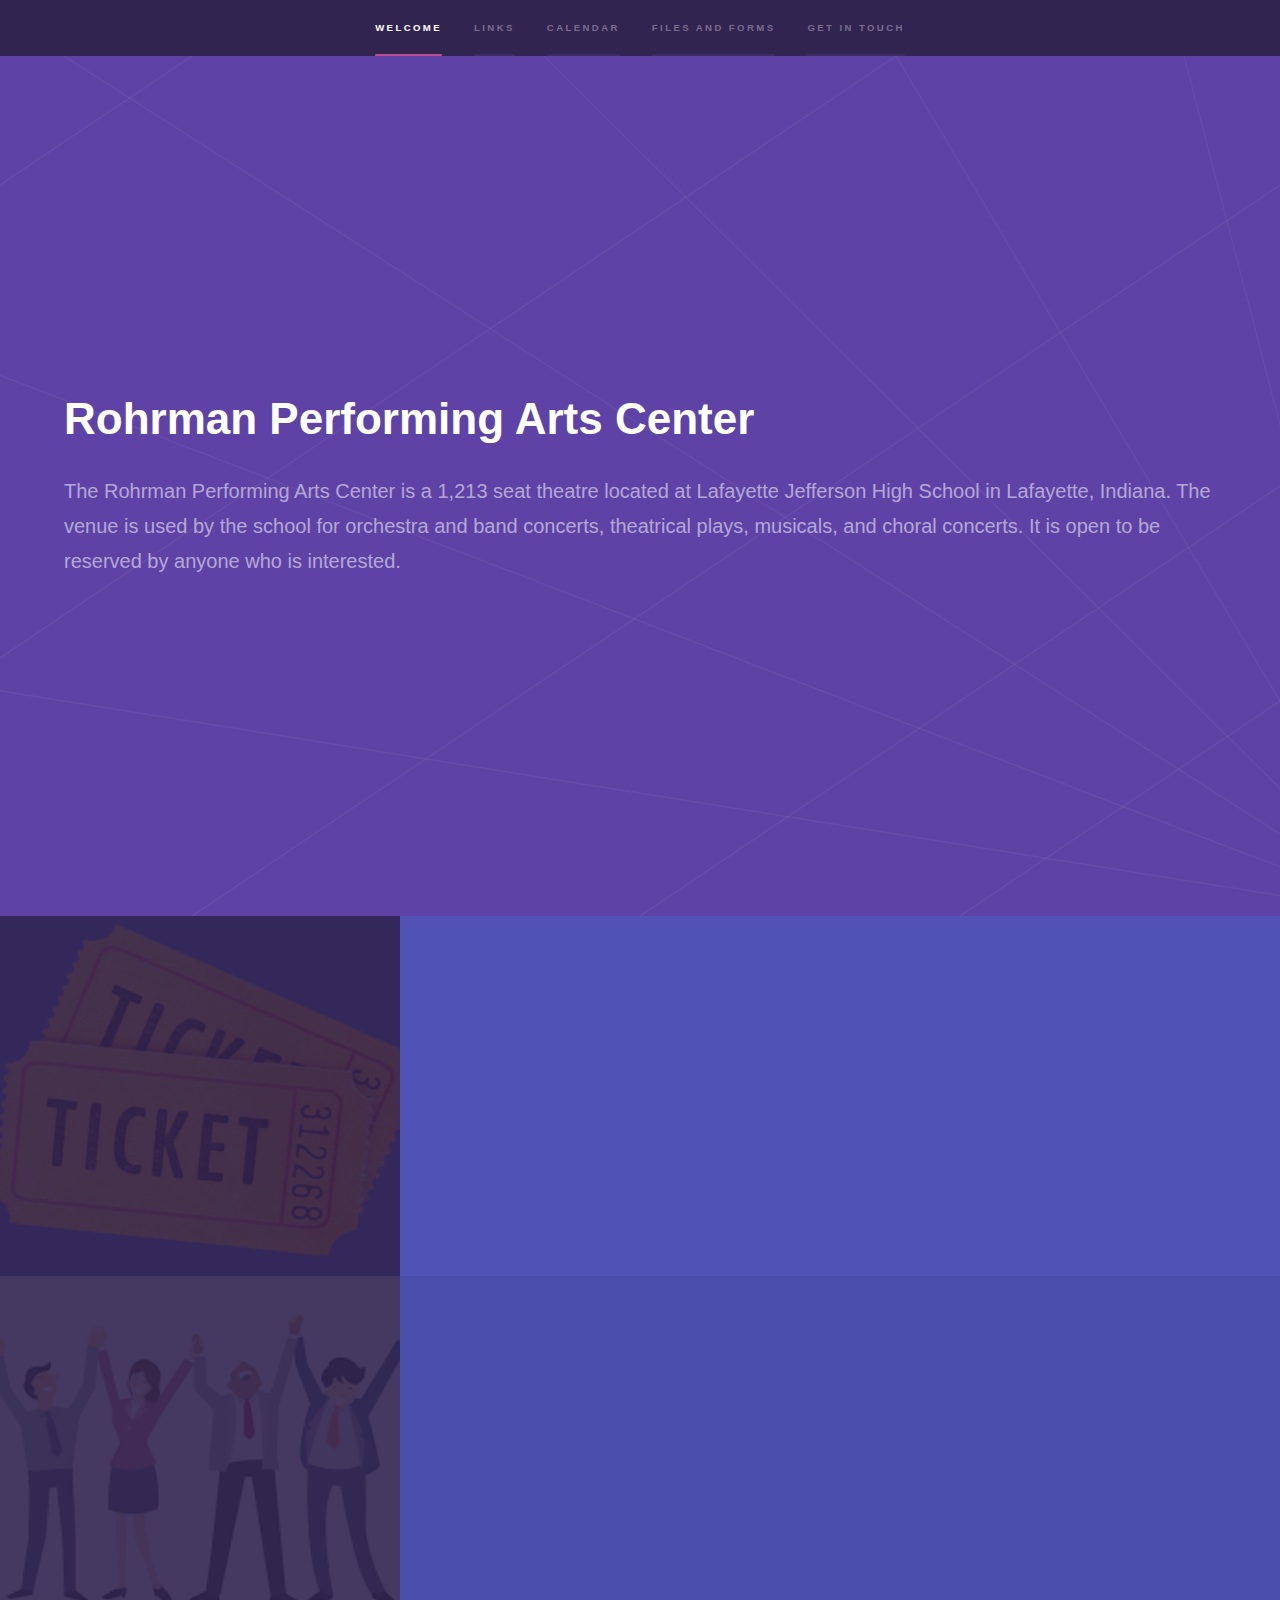
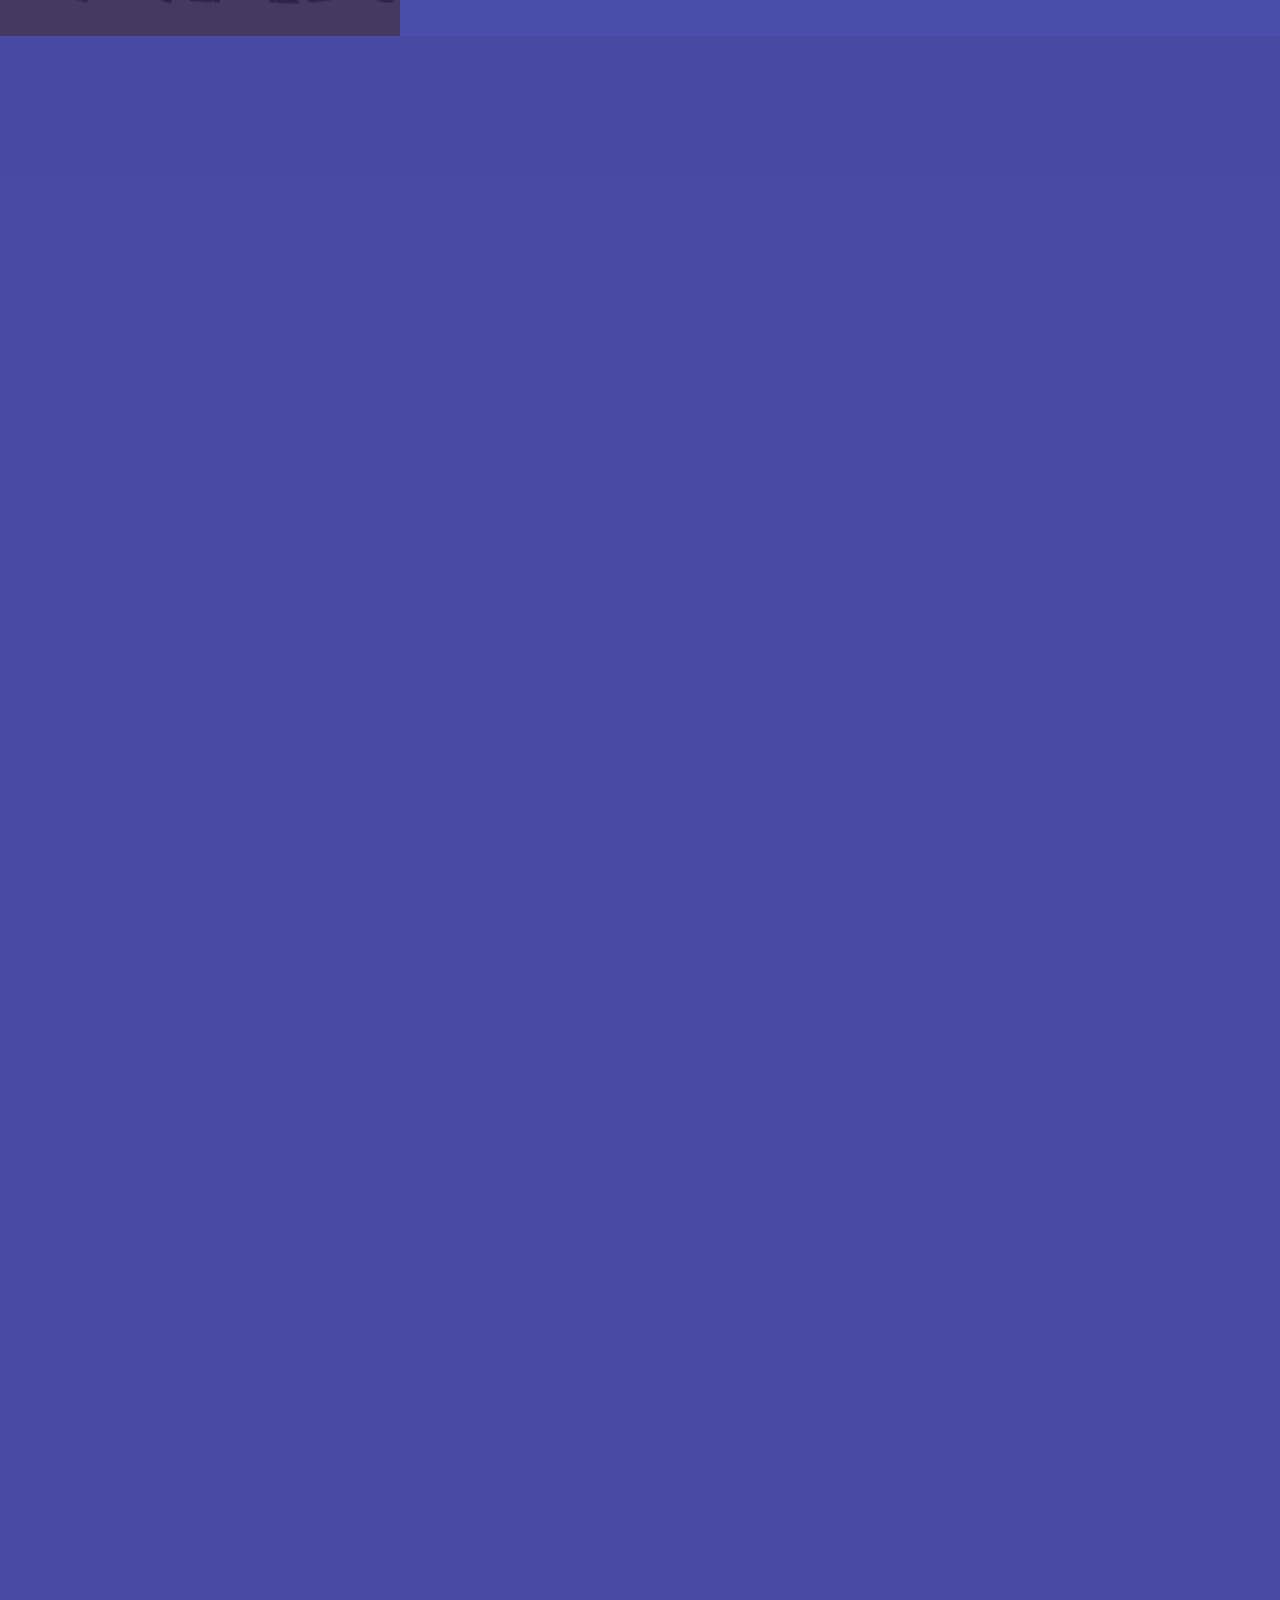
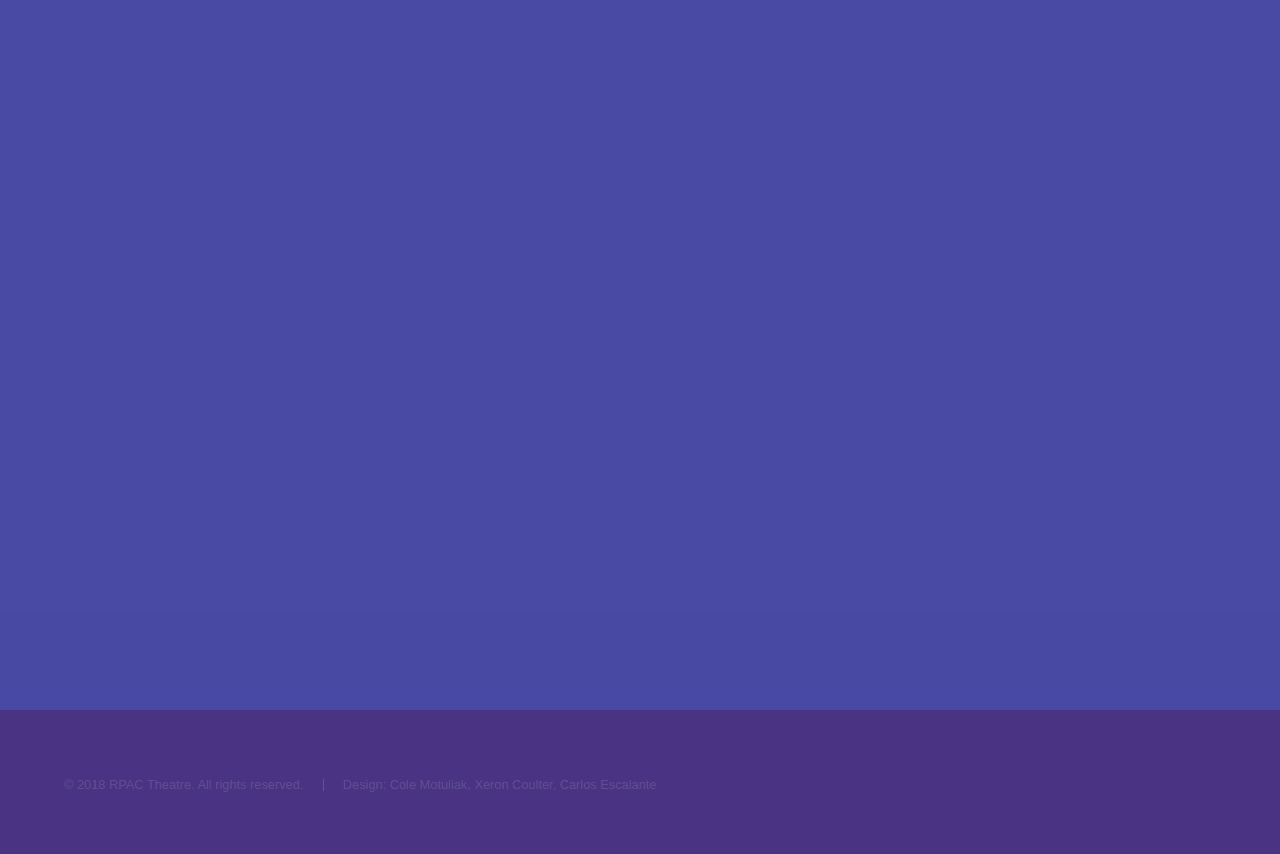
==== index.html @ d25bfafa "Publish" ====
<!DOCTYPE HTML>
<!--
	Hyperspace by HTML5 UP
	html5up.net | @ajlkn
	Free for personal and commercial use under the CCA 3.0 license (html5up.net/license)
-->



<!--- 
         ____  ____  __  ______  __  ______    _   ______  ___   ______
        / __ \/ __ \/ / / / __ \/  |/  /   |  / | / / __ \/   | / ____/
       / /_/ / / / / /_/ / /_/ / /|_/ / /| | /  |/ / /_/ / /| |/ /     
      / _, _/ /_/ / __  / _, _/ /  / / ___ |/ /|  / ____/ ___ / /___   
     /_/ |_|\____/_/ /_/_/ |_/_/  /_/_/  |_/_/ |_/_/   /_/  |_\____/   
                                                                   --->
<html>
	<head>
		<title>Rohrman Performing Arts Center</title>
		<meta charset="utf-8" />
		<meta name="viewport" content="width=device-width, initial-scale=1" />
		<!--[if lte IE 8]><script src="assets/js/ie/html5shiv.js"></script><![endif]-->
		<link rel="stylesheet" href="assets/css/main.css" />
		<!--[if lte IE 9]><link rel="stylesheet" href="assets/css/ie9.css" /><![endif]-->
		<!--[if lte IE 8]><link rel="stylesheet" href="assets/css/ie8.css" /><![endif]-->
		
		
		
		<!--- Favicon --->
		
		<link rel="icon" type="image/png" href="images/favicon-32x32.png" sizes="32x32" />
	</head>
	<body>

		<!-- Sidebar -->
			<section id="sidebar">
				<div class="inner">
					<nav>
						<ul>
							<li><a href="#intro">Welcome</a></li>
							<li><a href="#one">Links</a></li>
							<li><a href="#two">Calendar</a></li>
							<li><a href="#files"> Files and Forms</a></li>
							<li><a href="#three">Get in touch</a></li>
						</ul>
					</nav>
				</div>
			</section>

		<!-- Wrapper -->
			<div id="wrapper">

				<!-- Intro -->
					<section id="intro" class="wrapper style1 fullscreen fade-up">
						<div class="inner">
							<h1>Rohrman Performing Arts Center</h1>
							<p>The Rohrman Performing Arts Center is a 1,213 seat theatre located at Lafayette
							Jefferson High School in Lafayette, Indiana. The venue is used
							by the school for orchestra and band concerts, theatrical plays,
							musicals, and choral concerts. It is open to be reserved by anyone
							who is interested.</p>
						</div>
					</section>

				<!-- Links -->
					<section id="one" class="wrapper style2 spotlights">
						<section>
							<a href="#" class="image"><img src="images/tickets.png" alt="" data-position="center center" /></a>
							<div class="content">
								<div class="inner">
									<h2>Tickets Online</h2>
									<p>If you wish to purchase tickets for one of our shows online, click the link below for a simple to use online portal where you can purchase tickets.</p>
									<ul class="actions">
										<li><a href="http://bit.ly/rpactickets" class="button">Purchase Tickets</a></li>
									</ul>
								</div>
							</div>
						</section>
						
						<section>
							<a href="#" class="image"><img src="images/staff.jpg" alt="" data-position="center center" /></a>
							<div class="content">
								<div class="inner">
									<h2>Our Staff</h2>
									<p>Without our wonderful theatre staff, we wouldn't be able to have all of the wonderful
									events that we host at RPAC. Check them out by clicking the button below.</p>
									<ul class="actions">
										<li><a href="Staff.html" class="button">Click Here</a></li>
									</ul>
								</div>
							</div>
						</section>
						
						
				<!-- Calendar -->
					<section id="two" class="wrapper style3 fade-up">
						<div class="inner">
							<h2>Calendar</h2>
							
							<p>Below is the Rohrman Performing Arts Center calendar, which has all of our events, and times the theatre is in use. This also includes times the student tech crew needs to be at the theatre for an event, rehersal, or something else.</p>
							
							<!--- Calendar --->
							<iframe src="https://calendar.google.com/calendar/embed?showTitle=0&amp;showNav=0&amp;showDate=0&amp;showPrint=0&amp;showTabs=0&amp;showCalendars=0&amp;showTz=0&amp;height=600&amp;wkst=1&amp;bgcolor=%23ffffff&amp;src=rpactheatre%40gmail.com&amp;color=%237A367A&amp;ctz=America%2FNew_York" style="border-width:0" width="1000" height="500" frameborder="0" scrolling="no" class="cent"></iframe>

				
				<!--- Files and Forms --->
				
				<section id="files" class="wrapper style2 spotlights">
						<section>
							
							<div class="content">
								<div class="inner">
									<h2>Theatre Files and Forms</h2>
									<p>Below you will find links to theatre files & forms.</p>
									<ul class="actions">
										<li><a href="http://bit.ly/rpacrequest" class="button" target="_blank">RPAC Request Form</a></li>
										<li><a href="http://bit.ly/rpacstage" class="button" target="_blank">RPAC Stage Layout</a></li>
										<li><a href="http://bit.ly/rpacseat" class="button" target="_blank">RPAC House Layout</a></li>
										<li><a href="photos.html" class="button" target="_blank">RPAC Photos</a></li>
									</ul>
								</div>
							</div>
						</section>
				
					<!--- Location --->
					
							
				<!-- Three -->
				
					<section id="three" class="wrapper style1 fade-up">
						<div class="inner">
							<h2>Get in touch</h2>
							<p>Whether you are looking for email addresses, phone numbers, social media, you can find that all here.</p>
							
								<section>
									<ul class="contact">
										
										<li>
										
										
										<!--- Google Maps Embed --->
										<iframe src="https://www.google.com/maps/embed?pb=!1m18!1m12!1m3!1d3038.4799437138604!2d-86.87764418429074!3d40.39821736468846!2m3!1f0!2f0!3f0!3m2!1i1024!2i768!4f13.1!3m3!1m2!1s0x88131d0e38459bef%3A0xfb80276494da7fc5!2sRohrman+Performing+Arts+Center!5e0!3m2!1sen!2sus!4v1523285222990" width="600" height="450" frameborder="0" style="border:0" allowfullscreen></iframe>
										</li>
										<li>
											<h3>Email</h3>
											<a href="mailto:rpactheatre@gmail.com">rpactheatre@gmail.com</a> 					<br> 
											<a href="mailto:mfernandez@gmail.com">Martin Fernandez - Theatre Manager</a>
										</li>
										<li>
											<h3>Phone</h3>
											<span><a href="tel:1-765-772-4700">(765) 772-4700</a></span>
										</li>
										<li>
											<h3>Social Media</h3>
											<ul class="icons">
												<!---<li><a href="#" class="fa-twitter"><span class="label">Twitter</span></a></li>
												<li><a href="http://bit.ly/rpacfacebook" class="fa-facebook"><span class="label">Facebook</span></a></li>
												<li><a href="#" class="fa-instagram"><span class="label">Instagram</span></a></li>--->
												<iframe src="https://www.facebook.com/plugins/page.php?href=https%3A%2F%2Fwww.facebook.com%2FRohrmanpac&tabs=timeline&width=500&height=70&small_header=false&adapt_container_width=false&hide_cover=true&show_facepile=true&appId=382830795461033"
												width="500" height="200" style="border:none;overflow:hidden" scrolling="no" frameborder="0" allowTransparency="true"></iframe>
											</ul>
										</li>
									</ul>
								</section>
							</div>
						</div>
					</section>

			</div>
			
			
			

		<!-- Footer -->
			<footer id="footer" class="wrapper style1-alt">
				<div class="inner">
					<ul class="menu">
						<li>&copy; 2018 RPAC Theatre. All rights reserved.</li><li>Design: Cole Motuliak, Xeron Coulter, Carlos Escalante</li>
					</ul>
				</div>
			</footer>

		<!-- Scripts -->
			<script src="assets/js/jquery.min.js"></script>
			<script src="assets/js/jquery.scrollex.min.js"></script>
			<script src="assets/js/jquery.scrolly.min.js"></script>
			<script src="assets/js/skel.min.js"></script>
			<script src="assets/js/util.js"></script>
			<!--[if lte IE 8]><script src="assets/js/ie/respond.min.js"></script><![endif]-->
			<script src="assets/js/main.js"></script>
			
			<!--- Funny message for the REAL Star Trek nerds --->
			<!--- Appears in Console --->
			<script>
			
			console.log("         ____  ____  __  ______  __  ______    _   ______  ___   ______      ");
			console.log("        / __ \/ __ \/ / / / __ \/  |/  /   |  / | / / __ \/   | / ____/      ");
			console.log("       / /_/ / / / / /_/ / /_/ / /|_/ / /| | /  |/ / /_/ / /| |/ /           ");
			console.log("      / _, _/ /_/ / __  / _, _/ /  / / ___ |/ /|  / ____/ ___ / /___         ");
			console.log("     /_/ |_|\____/_/ /_/_/ |_/_/  /_/_/  |_/_/ |_/_/   /_/  |_\____/         ");
			console.log("                                                                             ");
			console.log("                                 WELCOME TO K-7                              ");
			console.log("                                  NOW GO HOME!                               ");
			
			</script>

	</body>
</html>
---- assets/css/main.css ----
@import url(font-awesome.min.css);

/*
	Hyperspace by HTML5 UP
	html5up.net | @ajlkn
	Free for personal and commercial use under the CCA 3.0 license (html5up.net/license)
*/

/* Reset */

	html, body, div, span, applet, object, iframe, h1, h2, h3, h4, h5, h6, p, blockquote, pre, a, abbr, acronym, address, big, cite, code, del, dfn, em, img, ins, kbd, q, s, samp, small, strike, strong, sub, sup, tt, var, b, u, i, center, dl, dt, dd, ol, ul, li, fieldset, form, label, legend, table, caption, tbody, tfoot, thead, tr, th, td, article, aside, canvas, details, embed, figure, figcaption, footer, header, hgroup, menu, nav, output, ruby, section, summary, time, mark, audio, video {
		margin: 0;
		padding: 0;
		border: 0;
		font-size: 100%;
		font: inherit;
		vertical-align: baseline;
	}

	article, aside, details, figcaption, figure, footer, header, hgroup, menu, nav, section {
		display: block;
	}

	body {
		line-height: 1;
	}

	ol, ul {
		list-style: none;
	}

	blockquote, q {
		quotes: none;
	}

	blockquote:before, blockquote:after, q:before, q:after {
		content: '';
		content: none;
	}

	table {
		border-collapse: collapse;
		border-spacing: 0;
	}

	body {
		-webkit-text-size-adjust: none;
	}

/* Box Model */

	*, *:before, *:after {
		-moz-box-sizing: border-box;
		-webkit-box-sizing: border-box;
		box-sizing: border-box;
	}

/* Grid */

	.row {
		border-bottom: solid 1px transparent;
		-moz-box-sizing: border-box;
		-webkit-box-sizing: border-box;
		box-sizing: border-box;
	}

	.row > * {
		float: left;
		-moz-box-sizing: border-box;
		-webkit-box-sizing: border-box;
		box-sizing: border-box;
	}

	.row:after, .row:before {
		content: '';
		display: block;
		clear: both;
		height: 0;
	}

	.row.uniform > * > :first-child {
		margin-top: 0;
	}

	.row.uniform > * > :last-child {
		margin-bottom: 0;
	}

	.row.\30 \25 > * {
		padding: 0 0 0 0em;
	}

	.row.\30 \25 {
		margin: 0 0 -1px 0em;
	}

	.row.uniform.\30 \25 > * {
		padding: 0em 0 0 0em;
	}

	.row.uniform.\30 \25 {
		margin: 0em 0 -1px 0em;
	}

	.row > * {
		padding: 0 0 0 1.5em;
	}

	.row {
		margin: 0 0 -1px -1.5em;
	}

	.row.uniform > * {
		padding: 1.5em 0 0 1.5em;
	}

	.row.uniform {
		margin: -1.5em 0 -1px -1.5em;
	}

	.row.\32 00\25 > * {
		padding: 0 0 0 3em;
	}

	.row.\32 00\25 {
		margin: 0 0 -1px -3em;
	}

	.row.uniform.\32 00\25 > * {
		padding: 3em 0 0 3em;
	}

	.row.uniform.\32 00\25 {
		margin: -3em 0 -1px -3em;
	}

	.row.\31 50\25 > * {
		padding: 0 0 0 2.25em;
	}

	.row.\31 50\25 {
		margin: 0 0 -1px -2.25em;
	}

	.row.uniform.\31 50\25 > * {
		padding: 2.25em 0 0 2.25em;
	}

	.row.uniform.\31 50\25 {
		margin: -2.25em 0 -1px -2.25em;
	}

	.row.\35 0\25 > * {
		padding: 0 0 0 0.75em;
	}

	.row.\35 0\25 {
		margin: 0 0 -1px -0.75em;
	}

	.row.uniform.\35 0\25 > * {
		padding: 0.75em 0 0 0.75em;
	}

	.row.uniform.\35 0\25 {
		margin: -0.75em 0 -1px -0.75em;
	}

	.row.\32 5\25 > * {
		padding: 0 0 0 0.375em;
	}

	.row.\32 5\25 {
		margin: 0 0 -1px -0.375em;
	}

	.row.uniform.\32 5\25 > * {
		padding: 0.375em 0 0 0.375em;
	}

	.row.uniform.\32 5\25 {
		margin: -0.375em 0 -1px -0.375em;
	}

	.\31 2u, .\31 2u\24 {
		width: 100%;
		clear: none;
		margin-left: 0;
	}

	.\31 1u, .\31 1u\24 {
		width: 91.6666666667%;
		clear: none;
		margin-left: 0;
	}

	.\31 0u, .\31 0u\24 {
		width: 83.3333333333%;
		clear: none;
		margin-left: 0;
	}

	.\39 u, .\39 u\24 {
		width: 75%;
		clear: none;
		margin-left: 0;
	}

	.\38 u, .\38 u\24 {
		width: 66.6666666667%;
		clear: none;
		margin-left: 0;
	}

	.\37 u, .\37 u\24 {
		width: 58.3333333333%;
		clear: none;
		margin-left: 0;
	}

	.\36 u, .\36 u\24 {
		width: 50%;
		clear: none;
		margin-left: 0;
	}

	.\35 u, .\35 u\24 {
		width: 41.6666666667%;
		clear: none;
		margin-left: 0;
	}

	.\34 u, .\34 u\24 {
		width: 33.3333333333%;
		clear: none;
		margin-left: 0;
	}

	.\33 u, .\33 u\24 {
		width: 25%;
		clear: none;
		margin-left: 0;
	}

	.\32 u, .\32 u\24 {
		width: 16.6666666667%;
		clear: none;
		margin-left: 0;
	}

	.\31 u, .\31 u\24 {
		width: 8.3333333333%;
		clear: none;
		margin-left: 0;
	}

	.\31 2u\24 + *,
	.\31 1u\24 + *,
	.\31 0u\24 + *,
	.\39 u\24 + *,
	.\38 u\24 + *,
	.\37 u\24 + *,
	.\36 u\24 + *,
	.\35 u\24 + *,
	.\34 u\24 + *,
	.\33 u\24 + *,
	.\32 u\24 + *,
	.\31 u\24 + * {
		clear: left;
	}

	.\-11u {
		margin-left: 91.66667%;
	}

	.\-10u {
		margin-left: 83.33333%;
	}

	.\-9u {
		margin-left: 75%;
	}

	.\-8u {
		margin-left: 66.66667%;
	}

	.\-7u {
		margin-left: 58.33333%;
	}

	.\-6u {
		margin-left: 50%;
	}

	.\-5u {
		margin-left: 41.66667%;
	}

	.\-4u {
		margin-left: 33.33333%;
	}

	.\-3u {
		margin-left: 25%;
	}

	.\-2u {
		margin-left: 16.66667%;
	}

	.\-1u {
		margin-left: 8.33333%;
	}

	@media screen and (max-width: 1680px) {

		.row > * {
			padding: 0 0 0 1.5em;
		}

		.row {
			margin: 0 0 -1px -1.5em;
		}

		.row.uniform > * {
			padding: 1.5em 0 0 1.5em;
		}

		.row.uniform {
			margin: -1.5em 0 -1px -1.5em;
		}

		.row.\32 00\25 > * {
			padding: 0 0 0 3em;
		}

		.row.\32 00\25 {
			margin: 0 0 -1px -3em;
		}

		.row.uniform.\32 00\25 > * {
			padding: 3em 0 0 3em;
		}

		.row.uniform.\32 00\25 {
			margin: -3em 0 -1px -3em;
		}

		.row.\31 50\25 > * {
			padding: 0 0 0 2.25em;
		}

		.row.\31 50\25 {
			margin: 0 0 -1px -2.25em;
		}

		.row.uniform.\31 50\25 > * {
			padding: 2.25em 0 0 2.25em;
		}

		.row.uniform.\31 50\25 {
			margin: -2.25em 0 -1px -2.25em;
		}

		.row.\35 0\25 > * {
			padding: 0 0 0 0.75em;
		}

		.row.\35 0\25 {
			margin: 0 0 -1px -0.75em;
		}

		.row.uniform.\35 0\25 > * {
			padding: 0.75em 0 0 0.75em;
		}

		.row.uniform.\35 0\25 {
			margin: -0.75em 0 -1px -0.75em;
		}

		.row.\32 5\25 > * {
			padding: 0 0 0 0.375em;
		}

		.row.\32 5\25 {
			margin: 0 0 -1px -0.375em;
		}

		.row.uniform.\32 5\25 > * {
			padding: 0.375em 0 0 0.375em;
		}

		.row.uniform.\32 5\25 {
			margin: -0.375em 0 -1px -0.375em;
		}

		.\31 2u\28xlarge\29, .\31 2u\24\28xlarge\29 {
			width: 100%;
			clear: none;
			margin-left: 0;
		}

		.\31 1u\28xlarge\29, .\31 1u\24\28xlarge\29 {
			width: 91.6666666667%;
			clear: none;
			margin-left: 0;
		}

		.\31 0u\28xlarge\29, .\31 0u\24\28xlarge\29 {
			width: 83.3333333333%;
			clear: none;
			margin-left: 0;
		}

		.\39 u\28xlarge\29, .\39 u\24\28xlarge\29 {
			width: 75%;
			clear: none;
			margin-left: 0;
		}

		.\38 u\28xlarge\29, .\38 u\24\28xlarge\29 {
			width: 66.6666666667%;
			clear: none;
			margin-left: 0;
		}

		.\37 u\28xlarge\29, .\37 u\24\28xlarge\29 {
			width: 58.3333333333%;
			clear: none;
			margin-left: 0;
		}

		.\36 u\28xlarge\29, .\36 u\24\28xlarge\29 {
			width: 50%;
			clear: none;
			margin-left: 0;
		}

		.\35 u\28xlarge\29, .\35 u\24\28xlarge\29 {
			width: 41.6666666667%;
			clear: none;
			margin-left: 0;
		}

		.\34 u\28xlarge\29, .\34 u\24\28xlarge\29 {
			width: 33.3333333333%;
			clear: none;
			margin-left: 0;
		}

		.\33 u\28xlarge\29, .\33 u\24\28xlarge\29 {
			width: 25%;
			clear: none;
			margin-left: 0;
		}

		.\32 u\28xlarge\29, .\32 u\24\28xlarge\29 {
			width: 16.6666666667%;
			clear: none;
			margin-left: 0;
		}

		.\31 u\28xlarge\29, .\31 u\24\28xlarge\29 {
			width: 8.3333333333%;
			clear: none;
			margin-left: 0;
		}

		.\31 2u\24\28xlarge\29 + *,
		.\31 1u\24\28xlarge\29 + *,
		.\31 0u\24\28xlarge\29 + *,
		.\39 u\24\28xlarge\29 + *,
		.\38 u\24\28xlarge\29 + *,
		.\37 u\24\28xlarge\29 + *,
		.\36 u\24\28xlarge\29 + *,
		.\35 u\24\28xlarge\29 + *,
		.\34 u\24\28xlarge\29 + *,
		.\33 u\24\28xlarge\29 + *,
		.\32 u\24\28xlarge\29 + *,
		.\31 u\24\28xlarge\29 + * {
			clear: left;
		}

		.\-11u\28xlarge\29 {
			margin-left: 91.66667%;
		}

		.\-10u\28xlarge\29 {
			margin-left: 83.33333%;
		}

		.\-9u\28xlarge\29 {
			margin-left: 75%;
		}

		.\-8u\28xlarge\29 {
			margin-left: 66.66667%;
		}

		.\-7u\28xlarge\29 {
			margin-left: 58.33333%;
		}

		.\-6u\28xlarge\29 {
			margin-left: 50%;
		}

		.\-5u\28xlarge\29 {
			margin-left: 41.66667%;
		}

		.\-4u\28xlarge\29 {
			margin-left: 33.33333%;
		}

		.\-3u\28xlarge\29 {
			margin-left: 25%;
		}

		.\-2u\28xlarge\29 {
			margin-left: 16.66667%;
		}

		.\-1u\28xlarge\29 {
			margin-left: 8.33333%;
		}

	}

	@media screen and (max-width: 1280px) {

		.row > * {
			padding: 0 0 0 1.5em;
		}

		.row {
			margin: 0 0 -1px -1.5em;
		}

		.row.uniform > * {
			padding: 1.5em 0 0 1.5em;
		}

		.row.uniform {
			margin: -1.5em 0 -1px -1.5em;
		}

		.row.\32 00\25 > * {
			padding: 0 0 0 3em;
		}

		.row.\32 00\25 {
			margin: 0 0 -1px -3em;
		}

		.row.uniform.\32 00\25 > * {
			padding: 3em 0 0 3em;
		}

		.row.uniform.\32 00\25 {
			margin: -3em 0 -1px -3em;
		}

		.row.\31 50\25 > * {
			padding: 0 0 0 2.25em;
		}

		.row.\31 50\25 {
			margin: 0 0 -1px -2.25em;
		}

		.row.uniform.\31 50\25 > * {
			padding: 2.25em 0 0 2.25em;
		}

		.row.uniform.\31 50\25 {
			margin: -2.25em 0 -1px -2.25em;
		}

		.row.\35 0\25 > * {
			padding: 0 0 0 0.75em;
		}

		.row.\35 0\25 {
			margin: 0 0 -1px -0.75em;
		}

		.row.uniform.\35 0\25 > * {
			padding: 0.75em 0 0 0.75em;
		}

		.row.uniform.\35 0\25 {
			margin: -0.75em 0 -1px -0.75em;
		}

		.row.\32 5\25 > * {
			padding: 0 0 0 0.375em;
		}

		.row.\32 5\25 {
			margin: 0 0 -1px -0.375em;
		}

		.row.uniform.\32 5\25 > * {
			padding: 0.375em 0 0 0.375em;
		}

		.row.uniform.\32 5\25 {
			margin: -0.375em 0 -1px -0.375em;
		}

		.\31 2u\28large\29, .\31 2u\24\28large\29 {
			width: 100%;
			clear: none;
			margin-left: 0;
		}

		.\31 1u\28large\29, .\31 1u\24\28large\29 {
			width: 91.6666666667%;
			clear: none;
			margin-left: 0;
		}

		.\31 0u\28large\29, .\31 0u\24\28large\29 {
			width: 83.3333333333%;
			clear: none;
			margin-left: 0;
		}

		.\39 u\28large\29, .\39 u\24\28large\29 {
			width: 75%;
			clear: none;
			margin-left: 0;
		}

		.\38 u\28large\29, .\38 u\24\28large\29 {
			width: 66.6666666667%;
			clear: none;
			margin-left: 0;
		}

		.\37 u\28large\29, .\37 u\24\28large\29 {
			width: 58.3333333333%;
			clear: none;
			margin-left: 0;
		}

		.\36 u\28large\29, .\36 u\24\28large\29 {
			width: 50%;
			clear: none;
			margin-left: 0;
		}

		.\35 u\28large\29, .\35 u\24\28large\29 {
			width: 41.6666666667%;
			clear: none;
			margin-left: 0;
		}

		.\34 u\28large\29, .\34 u\24\28large\29 {
			width: 33.3333333333%;
			clear: none;
			margin-left: 0;
		}

		.\33 u\28large\29, .\33 u\24\28large\29 {
			width: 25%;
			clear: none;
			margin-left: 0;
		}

		.\32 u\28large\29, .\32 u\24\28large\29 {
			width: 16.6666666667%;
			clear: none;
			margin-left: 0;
		}

		.\31 u\28large\29, .\31 u\24\28large\29 {
			width: 8.3333333333%;
			clear: none;
			margin-left: 0;
		}

		.\31 2u\24\28large\29 + *,
		.\31 1u\24\28large\29 + *,
		.\31 0u\24\28large\29 + *,
		.\39 u\24\28large\29 + *,
		.\38 u\24\28large\29 + *,
		.\37 u\24\28large\29 + *,
		.\36 u\24\28large\29 + *,
		.\35 u\24\28large\29 + *,
		.\34 u\24\28large\29 + *,
		.\33 u\24\28large\29 + *,
		.\32 u\24\28large\29 + *,
		.\31 u\24\28large\29 + * {
			clear: left;
		}

		.\-11u\28large\29 {
			margin-left: 91.66667%;
		}

		.\-10u\28large\29 {
			margin-left: 83.33333%;
		}

		.\-9u\28large\29 {
			margin-left: 75%;
		}

		.\-8u\28large\29 {
			margin-left: 66.66667%;
		}

		.\-7u\28large\29 {
			margin-left: 58.33333%;
		}

		.\-6u\28large\29 {
			margin-left: 50%;
		}

		.\-5u\28large\29 {
			margin-left: 41.66667%;
		}

		.\-4u\28large\29 {
			margin-left: 33.33333%;
		}

		.\-3u\28large\29 {
			margin-left: 25%;
		}

		.\-2u\28large\29 {
			margin-left: 16.66667%;
		}

		.\-1u\28large\29 {
			margin-left: 8.33333%;
		}

	}

	@media screen and (max-width: 980px) {

		.row > * {
			padding: 0 0 0 1.5em;
		}

		.row {
			margin: 0 0 -1px -1.5em;
		}

		.row.uniform > * {
			padding: 1.5em 0 0 1.5em;
		}

		.row.uniform {
			margin: -1.5em 0 -1px -1.5em;
		}

		.row.\32 00\25 > * {
			padding: 0 0 0 3em;
		}

		.row.\32 00\25 {
			margin: 0 0 -1px -3em;
		}

		.row.uniform.\32 00\25 > * {
			padding: 3em 0 0 3em;
		}

		.row.uniform.\32 00\25 {
			margin: -3em 0 -1px -3em;
		}

		.row.\31 50\25 > * {
			padding: 0 0 0 2.25em;
		}

		.row.\31 50\25 {
			margin: 0 0 -1px -2.25em;
		}

		.row.uniform.\31 50\25 > * {
			padding: 2.25em 0 0 2.25em;
		}

		.row.uniform.\31 50\25 {
			margin: -2.25em 0 -1px -2.25em;
		}

		.row.\35 0\25 > * {
			padding: 0 0 0 0.75em;
		}

		.row.\35 0\25 {
			margin: 0 0 -1px -0.75em;
		}

		.row.uniform.\35 0\25 > * {
			padding: 0.75em 0 0 0.75em;
		}

		.row.uniform.\35 0\25 {
			margin: -0.75em 0 -1px -0.75em;
		}

		.row.\32 5\25 > * {
			padding: 0 0 0 0.375em;
		}

		.row.\32 5\25 {
			margin: 0 0 -1px -0.375em;
		}

		.row.uniform.\32 5\25 > * {
			padding: 0.375em 0 0 0.375em;
		}

		.row.uniform.\32 5\25 {
			margin: -0.375em 0 -1px -0.375em;
		}

		.\31 2u\28medium\29, .\31 2u\24\28medium\29 {
			width: 100%;
			clear: none;
			margin-left: 0;
		}

		.\31 1u\28medium\29, .\31 1u\24\28medium\29 {
			width: 91.6666666667%;
			clear: none;
			margin-left: 0;
		}

		.\31 0u\28medium\29, .\31 0u\24\28medium\29 {
			width: 83.3333333333%;
			clear: none;
			margin-left: 0;
		}

		.\39 u\28medium\29, .\39 u\24\28medium\29 {
			width: 75%;
			clear: none;
			margin-left: 0;
		}

		.\38 u\28medium\29, .\38 u\24\28medium\29 {
			width: 66.6666666667%;
			clear: none;
			margin-left: 0;
		}

		.\37 u\28medium\29, .\37 u\24\28medium\29 {
			width: 58.3333333333%;
			clear: none;
			margin-left: 0;
		}

		.\36 u\28medium\29, .\36 u\24\28medium\29 {
			width: 50%;
			clear: none;
			margin-left: 0;
		}

		.\35 u\28medium\29, .\35 u\24\28medium\29 {
			width: 41.6666666667%;
			clear: none;
			margin-left: 0;
		}

		.\34 u\28medium\29, .\34 u\24\28medium\29 {
			width: 33.3333333333%;
			clear: none;
			margin-left: 0;
		}

		.\33 u\28medium\29, .\33 u\24\28medium\29 {
			width: 25%;
			clear: none;
			margin-left: 0;
		}

		.\32 u\28medium\29, .\32 u\24\28medium\29 {
			width: 16.6666666667%;
			clear: none;
			margin-left: 0;
		}

		.\31 u\28medium\29, .\31 u\24\28medium\29 {
			width: 8.3333333333%;
			clear: none;
			margin-left: 0;
		}

		.\31 2u\24\28medium\29 + *,
		.\31 1u\24\28medium\29 + *,
		.\31 0u\24\28medium\29 + *,
		.\39 u\24\28medium\29 + *,
		.\38 u\24\28medium\29 + *,
		.\37 u\24\28medium\29 + *,
		.\36 u\24\28medium\29 + *,
		.\35 u\24\28medium\29 + *,
		.\34 u\24\28medium\29 + *,
		.\33 u\24\28medium\29 + *,
		.\32 u\24\28medium\29 + *,
		.\31 u\24\28medium\29 + * {
			clear: left;
		}

		.\-11u\28medium\29 {
			margin-left: 91.66667%;
		}

		.\-10u\28medium\29 {
			margin-left: 83.33333%;
		}

		.\-9u\28medium\29 {
			margin-left: 75%;
		}

		.\-8u\28medium\29 {
			margin-left: 66.66667%;
		}

		.\-7u\28medium\29 {
			margin-left: 58.33333%;
		}

		.\-6u\28medium\29 {
			margin-left: 50%;
		}

		.\-5u\28medium\29 {
			margin-left: 41.66667%;
		}

		.\-4u\28medium\29 {
			margin-left: 33.33333%;
		}

		.\-3u\28medium\29 {
			margin-left: 25%;
		}

		.\-2u\28medium\29 {
			margin-left: 16.66667%;
		}

		.\-1u\28medium\29 {
			margin-left: 8.33333%;
		}

	}

	@media screen and (max-width: 736px) {

		.row > * {
			padding: 0 0 0 1.5em;
		}

		.row {
			margin: 0 0 -1px -1.5em;
		}

		.row.uniform > * {
			padding: 1.5em 0 0 1.5em;
		}

		.row.uniform {
			margin: -1.5em 0 -1px -1.5em;
		}

		.row.\32 00\25 > * {
			padding: 0 0 0 3em;
		}

		.row.\32 00\25 {
			margin: 0 0 -1px -3em;
		}

		.row.uniform.\32 00\25 > * {
			padding: 3em 0 0 3em;
		}

		.row.uniform.\32 00\25 {
			margin: -3em 0 -1px -3em;
		}

		.row.\31 50\25 > * {
			padding: 0 0 0 2.25em;
		}

		.row.\31 50\25 {
			margin: 0 0 -1px -2.25em;
		}

		.row.uniform.\31 50\25 > * {
			padding: 2.25em 0 0 2.25em;
		}

		.row.uniform.\31 50\25 {
			margin: -2.25em 0 -1px -2.25em;
		}

		.row.\35 0\25 > * {
			padding: 0 0 0 0.75em;
		}

		.row.\35 0\25 {
			margin: 0 0 -1px -0.75em;
		}

		.row.uniform.\35 0\25 > * {
			padding: 0.75em 0 0 0.75em;
		}

		.row.uniform.\35 0\25 {
			margin: -0.75em 0 -1px -0.75em;
		}

		.row.\32 5\25 > * {
			padding: 0 0 0 0.375em;
		}

		.row.\32 5\25 {
			margin: 0 0 -1px -0.375em;
		}

		.row.uniform.\32 5\25 > * {
			padding: 0.375em 0 0 0.375em;
		}

		.row.uniform.\32 5\25 {
			margin: -0.375em 0 -1px -0.375em;
		}

		.\31 2u\28small\29, .\31 2u\24\28small\29 {
			width: 100%;
			clear: none;
			margin-left: 0;
		}

		.\31 1u\28small\29, .\31 1u\24\28small\29 {
			width: 91.6666666667%;
			clear: none;
			margin-left: 0;
		}

		.\31 0u\28small\29, .\31 0u\24\28small\29 {
			width: 83.3333333333%;
			clear: none;
			margin-left: 0;
		}

		.\39 u\28small\29, .\39 u\24\28small\29 {
			width: 75%;
			clear: none;
			margin-left: 0;
		}

		.\38 u\28small\29, .\38 u\24\28small\29 {
			width: 66.6666666667%;
			clear: none;
			margin-left: 0;
		}

		.\37 u\28small\29, .\37 u\24\28small\29 {
			width: 58.3333333333%;
			clear: none;
			margin-left: 0;
		}

		.\36 u\28small\29, .\36 u\24\28small\29 {
			width: 50%;
			clear: none;
			margin-left: 0;
		}

		.\35 u\28small\29, .\35 u\24\28small\29 {
			width: 41.6666666667%;
			clear: none;
			margin-left: 0;
		}

		.\34 u\28small\29, .\34 u\24\28small\29 {
			width: 33.3333333333%;
			clear: none;
			margin-left: 0;
		}

		.\33 u\28small\29, .\33 u\24\28small\29 {
			width: 25%;
			clear: none;
			margin-left: 0;
		}

		.\32 u\28small\29, .\32 u\24\28small\29 {
			width: 16.6666666667%;
			clear: none;
			margin-left: 0;
		}

		.\31 u\28small\29, .\31 u\24\28small\29 {
			width: 8.3333333333%;
			clear: none;
			margin-left: 0;
		}

		.\31 2u\24\28small\29 + *,
		.\31 1u\24\28small\29 + *,
		.\31 0u\24\28small\29 + *,
		.\39 u\24\28small\29 + *,
		.\38 u\24\28small\29 + *,
		.\37 u\24\28small\29 + *,
		.\36 u\24\28small\29 + *,
		.\35 u\24\28small\29 + *,
		.\34 u\24\28small\29 + *,
		.\33 u\24\28small\29 + *,
		.\32 u\24\28small\29 + *,
		.\31 u\24\28small\29 + * {
			clear: left;
		}

		.\-11u\28small\29 {
			margin-left: 91.66667%;
		}

		.\-10u\28small\29 {
			margin-left: 83.33333%;
		}

		.\-9u\28small\29 {
			margin-left: 75%;
		}

		.\-8u\28small\29 {
			margin-left: 66.66667%;
		}

		.\-7u\28small\29 {
			margin-left: 58.33333%;
		}

		.\-6u\28small\29 {
			margin-left: 50%;
		}

		.\-5u\28small\29 {
			margin-left: 41.66667%;
		}

		.\-4u\28small\29 {
			margin-left: 33.33333%;
		}

		.\-3u\28small\29 {
			margin-left: 25%;
		}

		.\-2u\28small\29 {
			margin-left: 16.66667%;
		}

		.\-1u\28small\29 {
			margin-left: 8.33333%;
		}

	}

	@media screen and (max-width: 480px) {

		.row > * {
			padding: 0 0 0 1.5em;
		}

		.row {
			margin: 0 0 -1px -1.5em;
		}

		.row.uniform > * {
			padding: 1.5em 0 0 1.5em;
		}

		.row.uniform {
			margin: -1.5em 0 -1px -1.5em;
		}

		.row.\32 00\25 > * {
			padding: 0 0 0 3em;
		}

		.row.\32 00\25 {
			margin: 0 0 -1px -3em;
		}

		.row.uniform.\32 00\25 > * {
			padding: 3em 0 0 3em;
		}

		.row.uniform.\32 00\25 {
			margin: -3em 0 -1px -3em;
		}

		.row.\31 50\25 > * {
			padding: 0 0 0 2.25em;
		}

		.row.\31 50\25 {
			margin: 0 0 -1px -2.25em;
		}

		.row.uniform.\31 50\25 > * {
			padding: 2.25em 0 0 2.25em;
		}

		.row.uniform.\31 50\25 {
			margin: -2.25em 0 -1px -2.25em;
		}

		.row.\35 0\25 > * {
			padding: 0 0 0 0.75em;
		}

		.row.\35 0\25 {
			margin: 0 0 -1px -0.75em;
		}

		.row.uniform.\35 0\25 > * {
			padding: 0.75em 0 0 0.75em;
		}

		.row.uniform.\35 0\25 {
			margin: -0.75em 0 -1px -0.75em;
		}

		.row.\32 5\25 > * {
			padding: 0 0 0 0.375em;
		}

		.row.\32 5\25 {
			margin: 0 0 -1px -0.375em;
		}

		.row.uniform.\32 5\25 > * {
			padding: 0.375em 0 0 0.375em;
		}

		.row.uniform.\32 5\25 {
			margin: -0.375em 0 -1px -0.375em;
		}

		.\31 2u\28xsmall\29, .\31 2u\24\28xsmall\29 {
			width: 100%;
			clear: none;
			margin-left: 0;
		}

		.\31 1u\28xsmall\29, .\31 1u\24\28xsmall\29 {
			width: 91.6666666667%;
			clear: none;
			margin-left: 0;
		}

		.\31 0u\28xsmall\29, .\31 0u\24\28xsmall\29 {
			width: 83.3333333333%;
			clear: none;
			margin-left: 0;
		}

		.\39 u\28xsmall\29, .\39 u\24\28xsmall\29 {
			width: 75%;
			clear: none;
			margin-left: 0;
		}

		.\38 u\28xsmall\29, .\38 u\24\28xsmall\29 {
			width: 66.6666666667%;
			clear: none;
			margin-left: 0;
		}

		.\37 u\28xsmall\29, .\37 u\24\28xsmall\29 {
			width: 58.3333333333%;
			clear: none;
			margin-left: 0;
		}

		.\36 u\28xsmall\29, .\36 u\24\28xsmall\29 {
			width: 50%;
			clear: none;
			margin-left: 0;
		}

		.\35 u\28xsmall\29, .\35 u\24\28xsmall\29 {
			width: 41.6666666667%;
			clear: none;
			margin-left: 0;
		}

		.\34 u\28xsmall\29, .\34 u\24\28xsmall\29 {
			width: 33.3333333333%;
			clear: none;
			margin-left: 0;
		}

		.\33 u\28xsmall\29, .\33 u\24\28xsmall\29 {
			width: 25%;
			clear: none;
			margin-left: 0;
		}

		.\32 u\28xsmall\29, .\32 u\24\28xsmall\29 {
			width: 16.6666666667%;
			clear: none;
			margin-left: 0;
		}

		.\31 u\28xsmall\29, .\31 u\24\28xsmall\29 {
			width: 8.3333333333%;
			clear: none;
			margin-left: 0;
		}

		.\31 2u\24\28xsmall\29 + *,
		.\31 1u\24\28xsmall\29 + *,
		.\31 0u\24\28xsmall\29 + *,
		.\39 u\24\28xsmall\29 + *,
		.\38 u\24\28xsmall\29 + *,
		.\37 u\24\28xsmall\29 + *,
		.\36 u\24\28xsmall\29 + *,
		.\35 u\24\28xsmall\29 + *,
		.\34 u\24\28xsmall\29 + *,
		.\33 u\24\28xsmall\29 + *,
		.\32 u\24\28xsmall\29 + *,
		.\31 u\24\28xsmall\29 + * {
			clear: left;
		}

		.\-11u\28xsmall\29 {
			margin-left: 91.66667%;
		}

		.\-10u\28xsmall\29 {
			margin-left: 83.33333%;
		}

		.\-9u\28xsmall\29 {
			margin-left: 75%;
		}

		.\-8u\28xsmall\29 {
			margin-left: 66.66667%;
		}

		.\-7u\28xsmall\29 {
			margin-left: 58.33333%;
		}

		.\-6u\28xsmall\29 {
			margin-left: 50%;
		}

		.\-5u\28xsmall\29 {
			margin-left: 41.66667%;
		}

		.\-4u\28xsmall\29 {
			margin-left: 33.33333%;
		}

		.\-3u\28xsmall\29 {
			margin-left: 25%;
		}

		.\-2u\28xsmall\29 {
			margin-left: 16.66667%;
		}

		.\-1u\28xsmall\29 {
			margin-left: 8.33333%;
		}

	}

	@media screen and (max-width: 360px) {

		.row > * {
			padding: 0 0 0 1.5em;
		}

		.row {
			margin: 0 0 -1px -1.5em;
		}

		.row.uniform > * {
			padding: 1.5em 0 0 1.5em;
		}

		.row.uniform {
			margin: -1.5em 0 -1px -1.5em;
		}

		.row.\32 00\25 > * {
			padding: 0 0 0 3em;
		}

		.row.\32 00\25 {
			margin: 0 0 -1px -3em;
		}

		.row.uniform.\32 00\25 > * {
			padding: 3em 0 0 3em;
		}

		.row.uniform.\32 00\25 {
			margin: -3em 0 -1px -3em;
		}

		.row.\31 50\25 > * {
			padding: 0 0 0 2.25em;
		}

		.row.\31 50\25 {
			margin: 0 0 -1px -2.25em;
		}

		.row.uniform.\31 50\25 > * {
			padding: 2.25em 0 0 2.25em;
		}

		.row.uniform.\31 50\25 {
			margin: -2.25em 0 -1px -2.25em;
		}

		.row.\35 0\25 > * {
			padding: 0 0 0 0.75em;
		}

		.row.\35 0\25 {
			margin: 0 0 -1px -0.75em;
		}

		.row.uniform.\35 0\25 > * {
			padding: 0.75em 0 0 0.75em;
		}

		.row.uniform.\35 0\25 {
			margin: -0.75em 0 -1px -0.75em;
		}

		.row.\32 5\25 > * {
			padding: 0 0 0 0.375em;
		}

		.row.\32 5\25 {
			margin: 0 0 -1px -0.375em;
		}

		.row.uniform.\32 5\25 > * {
			padding: 0.375em 0 0 0.375em;
		}

		.row.uniform.\32 5\25 {
			margin: -0.375em 0 -1px -0.375em;
		}

		.\31 2u\28xxsmall\29, .\31 2u\24\28xxsmall\29 {
			width: 100%;
			clear: none;
			margin-left: 0;
		}

		.\31 1u\28xxsmall\29, .\31 1u\24\28xxsmall\29 {
			width: 91.6666666667%;
			clear: none;
			margin-left: 0;
		}

		.\31 0u\28xxsmall\29, .\31 0u\24\28xxsmall\29 {
			width: 83.3333333333%;
			clear: none;
			margin-left: 0;
		}

		.\39 u\28xxsmall\29, .\39 u\24\28xxsmall\29 {
			width: 75%;
			clear: none;
			margin-left: 0;
		}

		.\38 u\28xxsmall\29, .\38 u\24\28xxsmall\29 {
			width: 66.6666666667%;
			clear: none;
			margin-left: 0;
		}

		.\37 u\28xxsmall\29, .\37 u\24\28xxsmall\29 {
			width: 58.3333333333%;
			clear: none;
			margin-left: 0;
		}

		.\36 u\28xxsmall\29, .\36 u\24\28xxsmall\29 {
			width: 50%;
			clear: none;
			margin-left: 0;
		}

		.\35 u\28xxsmall\29, .\35 u\24\28xxsmall\29 {
			width: 41.6666666667%;
			clear: none;
			margin-left: 0;
		}

		.\34 u\28xxsmall\29, .\34 u\24\28xxsmall\29 {
			width: 33.3333333333%;
			clear: none;
			margin-left: 0;
		}

		.\33 u\28xxsmall\29, .\33 u\24\28xxsmall\29 {
			width: 25%;
			clear: none;
			margin-left: 0;
		}

		.\32 u\28xxsmall\29, .\32 u\24\28xxsmall\29 {
			width: 16.6666666667%;
			clear: none;
			margin-left: 0;
		}

		.\31 u\28xxsmall\29, .\31 u\24\28xxsmall\29 {
			width: 8.3333333333%;
			clear: none;
			margin-left: 0;
		}

		.\31 2u\24\28xxsmall\29 + *,
		.\31 1u\24\28xxsmall\29 + *,
		.\31 0u\24\28xxsmall\29 + *,
		.\39 u\24\28xxsmall\29 + *,
		.\38 u\24\28xxsmall\29 + *,
		.\37 u\24\28xxsmall\29 + *,
		.\36 u\24\28xxsmall\29 + *,
		.\35 u\24\28xxsmall\29 + *,
		.\34 u\24\28xxsmall\29 + *,
		.\33 u\24\28xxsmall\29 + *,
		.\32 u\24\28xxsmall\29 + *,
		.\31 u\24\28xxsmall\29 + * {
			clear: left;
		}

		.\-11u\28xxsmall\29 {
			margin-left: 91.66667%;
		}

		.\-10u\28xxsmall\29 {
			margin-left: 83.33333%;
		}

		.\-9u\28xxsmall\29 {
			margin-left: 75%;
		}

		.\-8u\28xxsmall\29 {
			margin-left: 66.66667%;
		}

		.\-7u\28xxsmall\29 {
			margin-left: 58.33333%;
		}

		.\-6u\28xxsmall\29 {
			margin-left: 50%;
		}

		.\-5u\28xxsmall\29 {
			margin-left: 41.66667%;
		}

		.\-4u\28xxsmall\29 {
			margin-left: 33.33333%;
		}

		.\-3u\28xxsmall\29 {
			margin-left: 25%;
		}

		.\-2u\28xxsmall\29 {
			margin-left: 16.66667%;
		}

		.\-1u\28xxsmall\29 {
			margin-left: 8.33333%;
		}

	}

/* Basic */

	@-ms-viewport {
		width: device-width;
	}

	body {
		-ms-overflow-style: scrollbar;
	}

	@media screen and (max-width: 480px) {

		html, body {
			min-width: 320px;
		}

	}

	body {
		background: #312450;
	}

		body.is-loading *, body.is-loading *:before, body.is-loading *:after {
			-moz-animation: none !important;
			-webkit-animation: none !important;
			-ms-animation: none !important;
			animation: none !important;
			-moz-transition: none !important;
			-webkit-transition: none !important;
			-ms-transition: none !important;
			transition: none !important;
		}

/* Type */

	body, input, select, textarea {
		color: rgba(255, 255, 255, 0.55);
		font-family: Arial, Helvetica, sans-serif;
		font-size: 16.5pt;
		font-weight: normal;
		line-height: 1.75;
	}

		@media screen and (max-width: 1680px) {

			body, input, select, textarea {
				font-size: 13pt;
			}

		}

		@media screen and (max-width: 1280px) {

			body, input, select, textarea {
				font-size: 12pt;
			}

		}

		@media screen and (max-width: 360px) {

			body, input, select, textarea {
				font-size: 11pt;
			}

		}

	a {
		-moz-transition: color 0.2s ease, border-bottom-color 0.2s ease;
		-webkit-transition: color 0.2s ease, border-bottom-color 0.2s ease;
		-ms-transition: color 0.2s ease, border-bottom-color 0.2s ease;
		transition: color 0.2s ease, border-bottom-color 0.2s ease;
		border-bottom: dotted 1px rgba(255, 255, 255, 0.35);
		color: inherit;
		text-decoration: none;
	}

		a:hover {
			border-bottom-color: transparent;
			color: #ffffff;
		}

	strong, b {
		color: #ffffff;
		font-weight: bold;
	}

	em, i {
		font-style: italic;
	}

	p {
		margin: 0 0 2em 0;
	}

	h1, h2, h3, h4, h5, h6 {
		color: #ffffff;
		font-weight: bold;
		line-height: 1.5;
		margin: 0 0 0.5em 0;
	}

		h1 a, h2 a, h3 a, h4 a, h5 a, h6 a {
			color: inherit;
			text-decoration: none;
		}

	h1 {
		font-size: 2.75em;
	}

		h1.major {
			margin: 0 0 1.3em 0;
			position: relative;
			padding-bottom: 0.35em;
		}

			h1.major:after {
				background-image: -moz-linear-gradient(to right, #5e42a6, #b74e91);
				background-image: -webkit-linear-gradient(to right, #5e42a6, #b74e91);
				background-image: -ms-linear-gradient(to right, #5e42a6, #b74e91);
				background-image: linear-gradient(to right, #5e42a6, #b74e91);
				-moz-transition: max-width 0.2s ease;
				-webkit-transition: max-width 0.2s ease;
				-ms-transition: max-width 0.2s ease;
				transition: max-width 0.2s ease;
				border-radius: 0.2em;
				bottom: 0;
				content: '';
				height: 0.05em;
				position: absolute;
				right: 0;
				width: 100%;
			}

	h2 {
		font-size: 1.75em;
	}

	h3 {
		font-size: 1.1em;
	}

	h4 {
		font-size: 1em;
	}

	h5 {
		font-size: 0.8em;
	}

	h6 {
		font-size: 0.6em;
	}

	@media screen and (max-width: 736px) {

		h1 {
			font-size: 2em;
		}

		h2 {
			font-size: 1.25em;
		}

		h3 {
			font-size: 1em;
		}

		h4 {
			font-size: 0.8em;
		}

		h5 {
			font-size: 0.6em;
		}

		h6 {
			font-size: 0.6em;
		}

	}

	sub {
		font-size: 0.8em;
		position: relative;
		top: 0.5em;
	}

	sup {
		font-size: 0.8em;
		position: relative;
		top: -0.5em;
	}

	blockquote {
		border-left: solid 4px rgba(255, 255, 255, 0.15);
		font-style: italic;
		margin: 0 0 2em 0;
		padding: 0.5em 0 0.5em 2em;
	}

	code {
		background: rgba(255, 255, 255, 0.05);
		border-radius: 0.25em;
		border: solid 1px rgba(255, 255, 255, 0.15);
		font-family: "Courier New", monospace;
		font-size: 0.9em;
		margin: 0 0.25em;
		padding: 0.25em 0.65em;
	}

	pre {
		-webkit-overflow-scrolling: touch;
		font-family: "Courier New", monospace;
		font-size: 0.9em;
		margin: 0 0 2em 0;
	}

		pre code {
			display: block;
			line-height: 1.75em;
			padding: 1em 1.5em;
			overflow-x: auto;
		}

	hr {
		border: 0;
		border-bottom: solid 1px rgba(255, 255, 255, 0.15);
		margin: 2em 0;
	}

		hr.major {
			margin: 3em 0;
		}

	.align-left {
		text-align: left;
	}

	.align-center {
		text-align: center;
	}

	.align-right {
		text-align: right;
	}

/* Box */

	.box {
		border-radius: 0.25em;
		border: solid 1px rgba(255, 255, 255, 0.15);
		margin-bottom: 2em;
		padding: 1.5em;
	}

		.box > :last-child,
		.box > :last-child > :last-child,
		.box > :last-child > :last-child > :last-child {
			margin-bottom: 0;
		}

		.box.alt {
			border: 0;
			border-radius: 0;
			padding: 0;
		}

/* Button */

	input[type="submit"],
	input[type="reset"],
	input[type="button"],
	button,
	.button {
		-moz-appearance: none;
		-webkit-appearance: none;
		-ms-appearance: none;
		appearance: none;
		-moz-transition: border-color 0.2s ease;
		-webkit-transition: border-color 0.2s ease;
		-ms-transition: border-color 0.2s ease;
		transition: border-color 0.2s ease;
		background-color: transparent;
		border: solid 1px !important;
		border-color: rgba(255, 255, 255, 0.15) !important;
		border-radius: 3em;
		color: #ffffff !important;
		cursor: pointer;
		display: inline-block;
		font-size: 0.6em;
		font-weight: bold;
		height: calc(4.75em + 2px);
		letter-spacing: 0.25em;
		line-height: 4.75em;
		outline: 0;
		padding: 0 3.75em;
		position: relative;
		text-align: center;
		text-decoration: none;
		text-transform: uppercase;
		white-space: nowrap;
	}

		input[type="submit"]:after,
		input[type="reset"]:after,
		input[type="button"]:after,
		button:after,
		.button:after {
			-moz-transform: scale(0.25);
			-webkit-transform: scale(0.25);
			-ms-transform: scale(0.25);
			transform: scale(0.25);
			-moz-pointer-events: none;
			-webkit-pointer-events: none;
			-ms-pointer-events: none;
			pointer-events: none;
			-moz-transition: opacity 0.2s ease, -moz-transform 0.2s ease;
			-webkit-transition: opacity 0.2s ease, -webkit-transform 0.2s ease;
			-ms-transition: opacity 0.2s ease, -ms-transform 0.2s ease;
			transition: opacity 0.2s ease, transform 0.2s ease;
			background: #ffffff;
			border-radius: 3em;
			content: '';
			height: 100%;
			left: 0;
			opacity: 0;
			position: absolute;
			top: 0;
			width: 100%;
		}

		input[type="submit"].icon:before,
		input[type="reset"].icon:before,
		input[type="button"].icon:before,
		button.icon:before,
		.button.icon:before {
			margin-right: 0.75em;
		}

		input[type="submit"].fit,
		input[type="reset"].fit,
		input[type="button"].fit,
		button.fit,
		.button.fit {
			display: block;
			margin: 0 0 1em 0;
			width: 100%;
		}

		input[type="submit"].small,
		input[type="reset"].small,
		input[type="button"].small,
		button.small,
		.button.small {
			font-size: 0.4em;
		}

		input[type="submit"].big,
		input[type="reset"].big,
		input[type="button"].big,
		button.big,
		.button.big {
			font-size: 0.8em;
		}

		input[type="submit"].special,
		input[type="reset"].special,
		input[type="button"].special,
		button.special,
		.button.special {
			background-color: #ffffff;
			color: #312450 !important;
		}

			input[type="submit"].special:after,
			input[type="reset"].special:after,
			input[type="button"].special:after,
			button.special:after,
			.button.special:after {
				display: none;
			}

		input[type="submit"].disabled, input[type="submit"]:disabled,
		input[type="reset"].disabled,
		input[type="reset"]:disabled,
		input[type="button"].disabled,
		input[type="button"]:disabled,
		button.disabled,
		button:disabled,
		.button.disabled,
		.button:disabled {
			cursor: default;
			opacity: 0.5;
			-moz-pointer-events: none;
			-webkit-pointer-events: none;
			-ms-pointer-events: none;
			pointer-events: none;
		}

		input[type="submit"]:hover,
		input[type="reset"]:hover,
		input[type="button"]:hover,
		button:hover,
		.button:hover {
			border-color: rgba(255, 255, 255, 0.55) !important;
		}

			input[type="submit"]:hover:after,
			input[type="reset"]:hover:after,
			input[type="button"]:hover:after,
			button:hover:after,
			.button:hover:after {
				opacity: 0.05;
				-moz-transform: scale(1);
				-webkit-transform: scale(1);
				-ms-transform: scale(1);
				transform: scale(1);
			}

			input[type="submit"]:hover:active,
			input[type="reset"]:hover:active,
			input[type="button"]:hover:active,
			button:hover:active,
			.button:hover:active {
				border-color: #ffffff !important;
			}

				input[type="submit"]:hover:active:after,
				input[type="reset"]:hover:active:after,
				input[type="button"]:hover:active:after,
				button:hover:active:after,
				.button:hover:active:after {
					opacity: 0.1;
				}

/* Features */

	.features {
		display: -moz-flex;
		display: -webkit-flex;
		display: -ms-flex;
		display: flex;
		-moz-flex-wrap: wrap;
		-webkit-flex-wrap: wrap;
		-ms-flex-wrap: wrap;
		flex-wrap: wrap;
		border-radius: 0.25em;
		border: solid 1px rgba(255, 255, 255, 0.15);
		background: rgba(255, 255, 255, 0.05);
		margin: 0 0 2em 0;
	}

		.features section {
			padding: 3.5em 3em 1em 7em ;
			width: 50%;
			border-top: solid 1px rgba(255, 255, 255, 0.15);
			position: relative;
		}

			.features section:nth-child(-n + 2) {
				border-top-width: 0;
			}

			.features section:nth-child(2n) {
				border-left: solid 1px rgba(255, 255, 255, 0.15);
			}

			.features section .icon {
				-moz-transition: opacity 0.5s ease, -moz-transform 0.5s ease;
				-webkit-transition: opacity 0.5s ease, -webkit-transform 0.5s ease;
				-ms-transition: opacity 0.5s ease, -ms-transform 0.5s ease;
				transition: opacity 0.5s ease, transform 0.5s ease;
				-moz-transition-delay: 1s;
				-webkit-transition-delay: 1s;
				-ms-transition-delay: 1s;
				transition-delay: 1s;
				-moz-transform: scale(1);
				-webkit-transform: scale(1);
				-ms-transform: scale(1);
				transform: scale(1);
				position: absolute;
				left: 3em;
				top: 3em;
				opacity: 1;
			}

			.features section:nth-child(1) .icon {
				-moz-transition-delay: 0.15s;
				-webkit-transition-delay: 0.15s;
				-ms-transition-delay: 0.15s;
				transition-delay: 0.15s;
			}

			.features section:nth-child(2) .icon {
				-moz-transition-delay: 0.3s;
				-webkit-transition-delay: 0.3s;
				-ms-transition-delay: 0.3s;
				transition-delay: 0.3s;
			}

			.features section:nth-child(3) .icon {
				-moz-transition-delay: 0.45s;
				-webkit-transition-delay: 0.45s;
				-ms-transition-delay: 0.45s;
				transition-delay: 0.45s;
			}

			.features section:nth-child(4) .icon {
				-moz-transition-delay: 0.6s;
				-webkit-transition-delay: 0.6s;
				-ms-transition-delay: 0.6s;
				transition-delay: 0.6s;
			}

			.features section:nth-child(5) .icon {
				-moz-transition-delay: 0.75s;
				-webkit-transition-delay: 0.75s;
				-ms-transition-delay: 0.75s;
				transition-delay: 0.75s;
			}

			.features section:nth-child(6) .icon {
				-moz-transition-delay: 0.9s;
				-webkit-transition-delay: 0.9s;
				-ms-transition-delay: 0.9s;
				transition-delay: 0.9s;
			}

			.features section:nth-child(7) .icon {
				-moz-transition-delay: 1.05s;
				-webkit-transition-delay: 1.05s;
				-ms-transition-delay: 1.05s;
				transition-delay: 1.05s;
			}

			.features section:nth-child(8) .icon {
				-moz-transition-delay: 1.2s;
				-webkit-transition-delay: 1.2s;
				-ms-transition-delay: 1.2s;
				transition-delay: 1.2s;
			}

			.features section:nth-child(9) .icon {
				-moz-transition-delay: 1.35s;
				-webkit-transition-delay: 1.35s;
				-ms-transition-delay: 1.35s;
				transition-delay: 1.35s;
			}

			.features section:nth-child(10) .icon {
				-moz-transition-delay: 1.5s;
				-webkit-transition-delay: 1.5s;
				-ms-transition-delay: 1.5s;
				transition-delay: 1.5s;
			}

			.features section:nth-child(11) .icon {
				-moz-transition-delay: 1.65s;
				-webkit-transition-delay: 1.65s;
				-ms-transition-delay: 1.65s;
				transition-delay: 1.65s;
			}

			.features section:nth-child(12) .icon {
				-moz-transition-delay: 1.8s;
				-webkit-transition-delay: 1.8s;
				-ms-transition-delay: 1.8s;
				transition-delay: 1.8s;
			}

			.features section:nth-child(13) .icon {
				-moz-transition-delay: 1.95s;
				-webkit-transition-delay: 1.95s;
				-ms-transition-delay: 1.95s;
				transition-delay: 1.95s;
			}

			.features section:nth-child(14) .icon {
				-moz-transition-delay: 2.1s;
				-webkit-transition-delay: 2.1s;
				-ms-transition-delay: 2.1s;
				transition-delay: 2.1s;
			}

			.features section:nth-child(15) .icon {
				-moz-transition-delay: 2.25s;
				-webkit-transition-delay: 2.25s;
				-ms-transition-delay: 2.25s;
				transition-delay: 2.25s;
			}

			.features section:nth-child(16) .icon {
				-moz-transition-delay: 2.4s;
				-webkit-transition-delay: 2.4s;
				-ms-transition-delay: 2.4s;
				transition-delay: 2.4s;
			}

			.features section:nth-child(17) .icon {
				-moz-transition-delay: 2.55s;
				-webkit-transition-delay: 2.55s;
				-ms-transition-delay: 2.55s;
				transition-delay: 2.55s;
			}

			.features section:nth-child(18) .icon {
				-moz-transition-delay: 2.7s;
				-webkit-transition-delay: 2.7s;
				-ms-transition-delay: 2.7s;
				transition-delay: 2.7s;
			}

			.features section:nth-child(19) .icon {
				-moz-transition-delay: 2.85s;
				-webkit-transition-delay: 2.85s;
				-ms-transition-delay: 2.85s;
				transition-delay: 2.85s;
			}

			.features section:nth-child(20) .icon {
				-moz-transition-delay: 3.0s;
				-webkit-transition-delay: 3.0s;
				-ms-transition-delay: 3.0s;
				transition-delay: 3.0s;
			}

		.features.inactive section .icon {
			-moz-transform: scale(0.5);
			-webkit-transform: scale(0.5);
			-ms-transform: scale(0.5);
			transform: scale(0.5);
			opacity: 0;
		}

		@media screen and (max-width: 980px) {

			.features {
				display: block;
			}

				.features section {
					border-top-width: 1px !important;
					border-left-width: 0 !important;
					width: 100%;
				}

					.features section:first-child {
						border-top-width: 0 !important;
					}

		}

		@media screen and (max-width: 736px) {

			.features section {
				padding: 2.5em 1.5em 0.1em 5.5em ;
			}

				.features section .icon {
					left: 1.5em;
					top: 2em;
				}

		}

		@media screen and (max-width: 480px) {

			.features section {
				padding: 2em 1.5em 0.1em 1.5em ;
			}

				.features section .icon {
					left: 0;
					position: relative;
					top: 0;
				}

		}

/* Form */

	form {
		margin: 0 0 2em 0;
	}

		form .field {
			margin: 0 0 1em 0;
		}

			form .field.half {
				width: 50%;
				float: left;
				padding: 0 0 0 0.75em;
			}

				form .field.half.first {
					padding: 0 0.75em 0 0;
				}

		form > .actions {
			margin: 2em 0 0 0 !important;
		}

		@media screen and (max-width: 736px) {

			form .field.half {
				width: 100%;
				float: none;
				padding: 0;
			}

				form .field.half.first {
					padding: 0;
				}

		}

	label {
		color: #ffffff;
		font-weight: bold;
		line-height: 1.5;
		margin: 0 0 0.7em 0;
		display: block;
		font-size: 1.1em;
	}

	input[type="text"],
	input[type="password"],
	input[type="email"],
	input[type="tel"],
	select,
	textarea {
		-moz-appearance: none;
		-webkit-appearance: none;
		-ms-appearance: none;
		appearance: none;
		background: rgba(255, 255, 255, 0.05);
		border-radius: 0.25em;
		border: none;
		border: solid 1px rgba(255, 255, 255, 0.15);
		color: inherit;
		display: block;
		outline: 0;
		padding: 0 1em;
		text-decoration: none;
		width: 100%;
	}

		input[type="text"]:invalid,
		input[type="password"]:invalid,
		input[type="email"]:invalid,
		input[type="tel"]:invalid,
		select:invalid,
		textarea:invalid {
			box-shadow: none;
		}

		input[type="text"]:focus,
		input[type="password"]:focus,
		input[type="email"]:focus,
		input[type="tel"]:focus,
		select:focus,
		textarea:focus {
			border-color: #ffffff;
			box-shadow: 0 0 0 1px #ffffff;
		}

	.select-wrapper {
		text-decoration: none;
		display: block;
		position: relative;
	}

		.select-wrapper:before {
			-moz-osx-font-smoothing: grayscale;
			-webkit-font-smoothing: antialiased;
			font-family: FontAwesome;
			font-style: normal;
			font-weight: normal;
			text-transform: none !important;
		}

		.select-wrapper:before {
			color: rgba(255, 255, 255, 0.15);
			content: '\f078';
			display: block;
			height: 2.75em;
			line-height: 2.75em;
			pointer-events: none;
			position: absolute;
			right: 0;
			text-align: center;
			top: 0;
			width: 2.75em;
		}

		.select-wrapper select::-ms-expand {
			display: none;
		}

	select option {
		background-color: #312450;
		color: #ffffff;
	}

	input[type="text"],
	input[type="password"],
	input[type="email"],
	select {
		height: 2.75em;
	}

	textarea {
		padding: 0.75em 1em;
	}

		body.is-ie textarea {
			min-height: 10em;
		}

	input[type="checkbox"],
	input[type="radio"] {
		-moz-appearance: none;
		-webkit-appearance: none;
		-ms-appearance: none;
		appearance: none;
		display: block;
		float: left;
		margin-right: -2em;
		opacity: 0;
		width: 1em;
		z-index: -1;
	}

		input[type="checkbox"] + label,
		input[type="radio"] + label {
			text-decoration: none;
			color: rgba(255, 255, 255, 0.55);
			cursor: pointer;
			display: inline-block;
			font-size: 1em;
			font-weight: normal;
			padding-left: 2.4em;
			padding-right: 0.75em;
			position: relative;
		}

			input[type="checkbox"] + label:before,
			input[type="radio"] + label:before {
				-moz-osx-font-smoothing: grayscale;
				-webkit-font-smoothing: antialiased;
				font-family: FontAwesome;
				font-style: normal;
				font-weight: normal;
				text-transform: none !important;
			}

			input[type="checkbox"] + label:before,
			input[type="radio"] + label:before {
				background: rgba(255, 255, 255, 0.05);
				border-radius: 0.25em;
				border: solid 1px rgba(255, 255, 255, 0.15);
				content: '';
				display: inline-block;
				height: 1.65em;
				left: 0;
				line-height: 1.58125em;
				position: absolute;
				text-align: center;
				top: 0;
				width: 1.65em;
			}

		input[type="checkbox"]:checked + label:before,
		input[type="radio"]:checked + label:before {
			background: #ffffff;
			border-color: #ffffff;
			color: #b74e91;
			content: '\f00c';
		}

		input[type="checkbox"]:focus + label:before,
		input[type="radio"]:focus + label:before {
			border-color: #ffffff;
			box-shadow: 0 0 0 1px #ffffff;
		}

	input[type="checkbox"] + label:before {
		border-radius: 0.25em;
	}

	input[type="radio"] + label:before {
		border-radius: 100%;
	}

	::-webkit-input-placeholder {
		color: rgba(255, 255, 255, 0.35) !important;
		opacity: 1.0;
	}

	:-moz-placeholder {
		color: rgba(255, 255, 255, 0.35) !important;
		opacity: 1.0;
	}

	::-moz-placeholder {
		color: rgba(255, 255, 255, 0.35) !important;
		opacity: 1.0;
	}

	:-ms-input-placeholder {
		color: rgba(255, 255, 255, 0.35) !important;
		opacity: 1.0;
	}

	.formerize-placeholder {
		color: rgba(255, 255, 255, 0.35) !important;
		opacity: 1.0;
	}

/* Icon */

	.icon {
		text-decoration: none;
		border-bottom: none;
		position: relative;
	}

		.icon:before {
			-moz-osx-font-smoothing: grayscale;
			-webkit-font-smoothing: antialiased;
			font-family: FontAwesome;
			font-style: normal;
			font-weight: normal;
			text-transform: none !important;
		}

		.icon > .label {
			display: none;
		}

		.icon.major {
			width: 2.5em;
			height: 2.5em;
			display: block;
			background: #ffffff;
			border-radius: 100%;
			color: #312450;
			text-align: center;
			line-height: 2.5em;
			margin: 0 0 1.3em 0;
		}

			.icon.major:before {
				font-size: 1.25em;
			}

				.wrapper.style1 .icon.major:before {
					color: #5e42a6;
				}

				.wrapper.style1-alt .icon.major:before {
					color: #493382;
				}

				.wrapper.style2 .icon.major:before {
					color: #5052b5;
				}

				.wrapper.style2-alt .icon.major:before {
					color: #3e4094;
				}

				.wrapper.style3 .icon.major:before {
					color: #b74e91;
				}

				.wrapper.style3-alt .icon.major:before {
					color: #953d75;
				}

/* Image */

	.image {
		border-radius: 0.25em;
		border: 0;
		display: inline-block;
		position: relative;
	}

		.image img {
			border-radius: 0.25em;
			display: block;
		}

		.image.left, .image.right {
			max-width: 40%;
		}

			.image.left img, .image.right img {
				width: 100%;
			}

		.image.left {
			float: left;
			margin: 0 1.5em 1em 0;
			top: 0.25em;
		}

		.image.right {
			float: right;
			margin: 0 0 1em 1.5em;
			top: 0.25em;
		}

		.image.fit {
			display: block;
			margin: 0 0 2em 0;
			width: 100%;
		}

			.image.fit img {
				width: 100%;
			}

		.image.main {
			display: block;
			margin: 0 0 3em 0;
			width: 100%;
		}

			.image.main img {
				width: 100%;
			}

/* List */

	ol {
		list-style: decimal;
		margin: 0 0 2em 0;
		padding-left: 1.25em;
	}

		ol li {
			padding-left: 0.25em;
		}

	ul {
		list-style: disc;
		margin: 0 0 2em 0;
		padding-left: 1em;
	}

		ul li {
			padding-left: 0.5em;
		}

		ul.alt {
			list-style: none;
			padding-left: 0;
		}

			ul.alt li {
				border-top: solid 1px rgba(255, 255, 255, 0.15);
				padding: 0.5em 0;
			}

				ul.alt li:first-child {
					border-top: 0;
					padding-top: 0;
				}

		ul.icons {
			cursor: default;
			list-style: none;
			padding-left: 0;
		}

			ul.icons li {
				display: inline-block;
				padding: 0 0.75em 0 0;
			}

				ul.icons li:last-child {
					padding-right: 0;
				}

				ul.icons li > a, ul.icons li > span {
					border: 0;
					text-decoration: none;
				}

					ul.icons li > a:before, ul.icons li > span:before {
						-moz-osx-font-smoothing: grayscale;
						-webkit-font-smoothing: antialiased;
						font-family: FontAwesome;
						font-style: normal;
						font-weight: normal;
						text-transform: none !important;
					}

					ul.icons li > a .label, ul.icons li > span .label {
						display: none;
					}

		ul.actions {
			cursor: default;
			list-style: none;
			padding-left: 0;
		}

			ul.actions li {
				display: inline-block;
				padding: 0 1em 0 0;
				vertical-align: middle;
			}

				ul.actions li:last-child {
					padding-right: 0;
				}

			ul.actions.small li {
				padding: 0 0.5em 0 0;
			}

			ul.actions.vertical li {
				display: block;
				padding: 1em 0 0 0;
			}

				ul.actions.vertical li:first-child {
					padding-top: 0;
				}

				ul.actions.vertical li > * {
					margin-bottom: 0;
				}

			ul.actions.vertical.small li {
				padding: 0.5em 0 0 0;
			}

				ul.actions.vertical.small li:first-child {
					padding-top: 0;
				}

			ul.actions.fit {
				display: table;
				margin-left: -1em;
				padding: 0;
				table-layout: fixed;
				width: calc(100% + 1em);
			}

				ul.actions.fit li {
					display: table-cell;
					padding: 0 0 0 1em;
				}

					ul.actions.fit li > * {
						margin-bottom: 0;
					}

				ul.actions.fit.small {
					margin-left: -0.5em;
					width: calc(100% + 0.5em);
				}

					ul.actions.fit.small li {
						padding: 0 0 0 0.5em;
					}

			@media screen and (max-width: 480px) {

				ul.actions {
					margin: 0 0 2em 0;
				}

					ul.actions li {
						padding: 1em 0 0 0;
						display: block;
						text-align: center;
						width: 100%;
					}

						ul.actions li > * {
							width: 100%;
							margin: 0 !important;
						}

							ul.actions li > *.icon:before {
								margin-left: -2em;
							}

						ul.actions li .button {
							padding: 0;
						}

						ul.actions li:first-child {
							padding-top: 0;
						}

					ul.actions.small li {
						padding: 0.5em 0 0 0;
					}

						ul.actions.small li:first-child {
							padding-top: 0;
						}

			}

		ul.contact {
			list-style: none;
			padding: 0;
		}

			ul.contact > li {
				padding: 0;
				margin: 1.5em 0 0 0;
			}

				ul.contact > li:first-child {
					margin-top: 0;
				}

		ul.menu {
			list-style: none;
			padding: 0;
		}

			ul.menu > li {
				border-left: solid 1px rgba(255, 255, 255, 0.15);
				display: inline-block;
				line-height: 1;
				margin-left: 1.5em;
				padding: 0 0 0 1.5em;
			}

				ul.menu > li:first-child {
					border-left: 0;
					margin: 0;
					padding-left: 0;
				}

			@media screen and (max-width: 480px) {

				ul.menu > li {
					border-left: 0;
					display: block;
					line-height: inherit;
					margin: 0.5em 0 0 0;
					padding-left: 0;
				}

			}

	dl {
		margin: 0 0 2em 0;
	}

		dl dt {
			display: block;
			font-weight: bold;
			margin: 0 0 1em 0;
		}

		dl dd {
			margin-left: 2em;
		}

/* Section/Article */

	section.special, article.special {
		text-align: center;
	}

	header p {
		color: rgba(255, 255, 255, 0.35);
		position: relative;
		margin: 0 0 1.5em 0;
	}

	header h2 + p {
		font-size: 1.25em;
		margin-top: -1em;
		line-height: 1.5em;
	}

	header h3 + p {
		font-size: 1.1em;
		margin-top: -0.8em;
		line-height: 1.5em;
	}

	header h4 + p,
	header h5 + p,
	header h6 + p {
		font-size: 0.9em;
		margin-top: -0.6em;
		line-height: 1.5em;
	}

/* Split */

	.split {
		display: -moz-flex;
		display: -webkit-flex;
		display: -ms-flex;
		display: flex;
	}

		.split > * {
			width: calc(50% - 2.5em);
		}

		.split > :nth-child(2n - 1) {
			padding-right: 2.5em;
			border-right: solid 1px rgba(255, 255, 255, 0.15);
		}

		.split > :nth-child(2n) {
			padding-left: 2.5em;
		}

		.split.style1 > :nth-child(2n - 1) {
			width: calc(66.66666% - 2.5em);
		}

		.split.style1 > :nth-child(2n) {
			width: calc(33.33333% - 2.5em);
		}

		@media screen and (max-width: 1680px) {

			.split > * {
				width: calc(50% - 2em);
			}

			.split > :nth-child(2n - 1) {
				padding-right: 2em;
			}

			.split > :nth-child(2n) {
				padding-left: 2em;
			}

			.split.style1 > :nth-child(2n - 1) {
				width: calc(66.66666% - 2em);
			}

			.split.style1 > :nth-child(2n) {
				width: calc(33.33333% - 2em);
			}

		}

		@media screen and (max-width: 980px) {

			.split {
				display: block;
			}

				.split > * {
					border-top: solid 1px rgba(255, 255, 255, 0.15);
					margin: 4em 0 0 0;
					padding: 4em 0 0 0;
					width: 100% !important;
				}

				.split > :nth-child(2n - 1) {
					border-right: 0;
					padding-right: 0;
				}

				.split > :nth-child(2n) {
					padding-left: 0;
				}

				.split > :first-child {
					border-top: 0;
					margin-top: 0;
					padding-top: 0;
				}

		}

		@media screen and (max-width: 736px) {

			.split > * {
				margin: 3em 0 0 0;
				padding: 3em 0 0 0;
			}

		}

/* Spotlights */

	.spotlights > section {
		display: -moz-flex;
		display: -webkit-flex;
		display: -ms-flex;
		display: flex;
		-moz-flex-direction: row;
		-webkit-flex-direction: row;
		-ms-flex-direction: row;
		flex-direction: row;
		min-height: 22.5em;
	}

		body.is-ie .spotlights > section {
			min-height: 0;
		}

		.spotlights > section > .image {
			background-position: center center;
			background-size: cover;
			border-radius: 0;
			display: block;
			position: relative;
			width: 25em;
		}

			.spotlights > section > .image img {
				border-radius: 0;
				display: block;
			}

			.spotlights > section > .image:before {
				-moz-transition: opacity 1s ease;
				-webkit-transition: opacity 1s ease;
				-ms-transition: opacity 1s ease;
				transition: opacity 1s ease;
				background: rgba(49, 36, 80, 0.9);
				content: '';
				display: block;
				height: 100%;
				left: 0;
				opacity: 0;
				position: absolute;
				top: 0;
				width: 100%;
			}

		.spotlights > section > .content {
			padding: 4em 5em 2em 5em ;
			display: -moz-flex;
			display: -webkit-flex;
			display: -ms-flex;
			display: flex;
			-moz-flex-direction: column;
			-webkit-flex-direction: column;
			-ms-flex-direction: column;
			flex-direction: column;
			-moz-justify-content: center;
			-webkit-justify-content: center;
			-ms-justify-content: center;
			justify-content: center;
			width: 50em;
			-ms-flex: 1;
		}

			.spotlights > section > .content > .inner {
				-moz-transform: translateX(0) translateY(0);
				-webkit-transform: translateX(0) translateY(0);
				-ms-transform: translateX(0) translateY(0);
				transform: translateX(0) translateY(0);
				-moz-transition: opacity 1s ease, -moz-transform 1s ease;
				-webkit-transition: opacity 1s ease, -webkit-transform 1s ease;
				-ms-transition: opacity 1s ease, -ms-transform 1s ease;
				transition: opacity 1s ease, transform 1s ease;
				opacity: 1;
			}

		.spotlights > section:nth-child(2) {
			background-color: rgba(0, 0, 0, 0.05);
		}

		.spotlights > section:nth-child(3) {
			background-color: rgba(0, 0, 0, 0.1);
		}

		.spotlights > section.inactive > .image:before, body.is-loading .spotlights > section > .image:before {
			opacity: 1;
		}

		.spotlights > section.inactive > .content > .inner, body.is-loading .spotlights > section > .content > .inner {
			-moz-transform: translateX(-1em);
			-webkit-transform: translateX(-1em);
			-ms-transform: translateX(-1em);
			transform: translateX(-1em);
			opacity: 0;
		}

		@media screen and (max-width: 1680px) {

			.spotlights > section > .content {
				padding: 4em 4em 2em 4em ;
			}

		}

		@media screen and (max-width: 980px) {

			.spotlights > section {
				display: block;
			}

				.spotlights > section > .image {
					width: 100%;
					height: 50vh;
				}

				.spotlights > section > .content {
					width: 100%;
				}

				.spotlights > section.inactive > .content > .inner, body.is-loading .spotlights > section > .content > .inner {
					-moz-transform: translateY(1em);
					-webkit-transform: translateY(1em);
					-ms-transform: translateY(1em);
					transform: translateY(1em);
				}

		}

		@media screen and (max-width: 736px) {

			.spotlights > section > .image {
				height: 50vh;
				min-height: 15em;
			}

			.spotlights > section > .content {
				padding: 3em 2em 1em 2em ;
			}

		}

/* Table */

	.table-wrapper {
		-webkit-overflow-scrolling: touch;
		overflow-x: auto;
	}

	table {
		margin: 0 0 2em 0;
		width: 100%;
	}

		table tbody tr {
			border: solid 1px rgba(255, 255, 255, 0.15);
			border-left: 0;
			border-right: 0;
		}

			table tbody tr:nth-child(2n + 1) {
				background-color: rgba(255, 255, 255, 0.05);
			}

		table td {
			padding: 0.75em 0.75em;
		}

		table th {
			color: #ffffff;
			font-size: 1em;
			font-weight: bold;
			padding: 0 0.75em 0.75em 0.75em;
			text-align: left;
		}

		table thead {
			border-bottom: solid 2px rgba(255, 255, 255, 0.15);
		}

		table tfoot {
			border-top: solid 2px rgba(255, 255, 255, 0.15);
		}

		table.alt {
			border-collapse: separate;
		}

			table.alt tbody tr td {
				border: solid 1px rgba(255, 255, 255, 0.15);
				border-left-width: 0;
				border-top-width: 0;
			}

				table.alt tbody tr td:first-child {
					border-left-width: 1px;
				}

			table.alt tbody tr:first-child td {
				border-top-width: 1px;
			}

			table.alt thead {
				border-bottom: 0;
			}

			table.alt tfoot {
				border-top: 0;
			}

/* Wrapper */

	.wrapper {
		position: relative;
	}

		.wrapper > .inner {
			padding: 5em 5em 3em 5em ;
			max-width: 100%;
			width: 75em;
		}

			@media screen and (max-width: 1680px) {

				.wrapper > .inner {
					padding: 4em 4em 2em 4em ;
				}

			}

			@media screen and (max-width: 1280px) {

				.wrapper > .inner {
					width: 100%;
				}

			}

			@media screen and (max-width: 736px) {

				.wrapper > .inner {
					padding: 3em 2em 1em 2em ;
				}

			}

		.wrapper.alt {
			background-color: #261c3e;
		}

		.wrapper.style1 {
			background-color: #5e42a6;
		}

		.wrapper.style1-alt {
			background-color: #493382;
		}

		.wrapper.style2 {
			background-color: #5052b5;
		}

		.wrapper.style2-alt {
			background-color: #3e4094;
		}

		.wrapper.style3 {
			background-color: #b74e91;
		}

		.wrapper.style3-alt {
			background-color: #953d75;
		}

		.wrapper.fullscreen {
			display: -moz-flex;
			display: -webkit-flex;
			display: -ms-flex;
			display: flex;
			-moz-flex-direction: column;
			-webkit-flex-direction: column;
			-ms-flex-direction: column;
			flex-direction: column;
			-moz-justify-content: center;
			-webkit-justify-content: center;
			-ms-justify-content: center;
			justify-content: center;
			min-height: 100vh;
		}

			body.is-ie .wrapper.fullscreen {
				height: 100vh;
			}

			@media screen and (max-width: 1280px) {

				.wrapper.fullscreen {
					min-height: calc(100vh - 2.5em);
				}

					body.is-ie .wrapper.fullscreen {
						height: calc(100vh - 2.5em);
					}

			}

			@media screen and (max-width: 736px) {

				.wrapper.fullscreen {
					padding: 2em 0;
					min-height: 0;
				}

					body.is-ie .wrapper.fullscreen {
						height: auto;
					}

			}

		.wrapper.fade-up > .inner {
			-moz-transform: translateY(0);
			-webkit-transform: translateY(0);
			-ms-transform: translateY(0);
			transform: translateY(0);
			-moz-transition: opacity 1s ease, -moz-transform 1s ease;
			-webkit-transition: opacity 1s ease, -webkit-transform 1s ease;
			-ms-transition: opacity 1s ease, -ms-transform 1s ease;
			transition: opacity 1s ease, transform 1s ease;
			opacity: 1.0;
		}

		.wrapper.fade-up.inactive > .inner, body.is-loading .wrapper.fade-up > .inner {
			opacity: 0;
			-moz-transform: translateY(1em);
			-webkit-transform: translateY(1em);
			-ms-transform: translateY(1em);
			transform: translateY(1em);
		}

		.wrapper.fade-down > .inner {
			-moz-transform: translateY(0);
			-webkit-transform: translateY(0);
			-ms-transform: translateY(0);
			transform: translateY(0);
			-moz-transition: opacity 1s ease, -moz-transform 1s ease;
			-webkit-transition: opacity 1s ease, -webkit-transform 1s ease;
			-ms-transition: opacity 1s ease, -ms-transform 1s ease;
			transition: opacity 1s ease, transform 1s ease;
			opacity: 1.0;
		}

		.wrapper.fade-down.inactive > .inner, body.is-loading .wrapper.fade-down > .inner {
			opacity: 0;
			-moz-transform: translateY(-1em);
			-webkit-transform: translateY(-1em);
			-ms-transform: translateY(-1em);
			transform: translateY(-1em);
		}

		.wrapper.fade > .inner {
			-moz-transition: opacity 1s ease;
			-webkit-transition: opacity 1s ease;
			-ms-transition: opacity 1s ease;
			transition: opacity 1s ease;
			opacity: 1.0;
		}

		.wrapper.fade.inactive > .inner, body.is-loading .wrapper.fade > .inner {
			opacity: 0;
		}

/* Header */

	#header {
		display: -moz-flex;
		display: -webkit-flex;
		display: -ms-flex;
		display: flex;
		background-color: #5e42a6;
		cursor: default;
		padding: 1.75em 2em;
	}

		#header > .title {
			border: 0;
			color: #ffffff;
			display: block;
			font-size: 1.25em;
			font-weight: bold;
		}

		#header > nav {
			-moz-flex: 1;
			-webkit-flex: 1;
			-ms-flex: 1;
			flex: 1;
			text-align: right;
		}

			#header > nav > ul {
				margin: 0;
				padding: 0;
			}

				#header > nav > ul > li {
					display: inline-block;
					margin-left: 1.75em;
					padding: 0;
					vertical-align: middle;
				}

					#header > nav > ul > li:first-child {
						margin-left: 0;
					}

					#header > nav > ul > li a {
						border: 0;
						color: rgba(255, 255, 255, 0.35);
						display: inline-block;
						font-size: 0.6em;
						font-weight: bold;
						letter-spacing: 0.25em;
						text-transform: uppercase;
					}

						#header > nav > ul > li a:hover {
							color: rgba(255, 255, 255, 0.55);
						}

						#header > nav > ul > li a.active {
							color: #ffffff;
						}

		@media screen and (max-width: 736px) {

			#header {
				padding: 1em 2em;
			}

		}

		@media screen and (max-width: 480px) {

			#header {
				display: block;
				padding: 0 2em;
				text-align: left;
			}

				#header .title {
					font-size: 1.25em;
					padding: 1em 0;
				}

				#header > nav {
					border-top: solid 1px rgba(255, 255, 255, 0.15);
					text-align: inherit;
				}

					#header > nav > ul > li {
						margin-left: 1.5em;
					}

						#header > nav > ul > li a {
							height: 6em;
							line-height: 6em;
						}

		}

/* Wrapper (main) */

	#sidebar + #wrapper {
		margin-left: 18em;
	}

		@media screen and (max-width: 1280px) {

			#sidebar + #wrapper {
				margin-left: 0;
				padding-top: 3.5em;
			}

		}

		@media screen and (max-width: 736px) {

			#sidebar + #wrapper {
				padding-top: 0;
			}

		}

	#header + #wrapper > .wrapper > .inner {
		margin: 0 auto;
	}

/* Footer */

	#sidebar + #wrapper + #footer {
		margin-left: 18em;
	}

		@media screen and (max-width: 1280px) {

			#sidebar + #wrapper + #footer {
				margin-left: 0;
			}

		}

	#footer > .inner a {
		border-bottom-color: rgba(255, 255, 255, 0.15);
	}

		#footer > .inner a:hover {
			border-bottom-color: transparent;
		}

	#footer > .inner .menu {
		font-size: 0.8em;
		color: rgba(255, 255, 255, 0.15);
	}

	#header + #wrapper + #footer > .inner {
		margin: 0 auto;
	}

/* Sidebar */

	#sidebar {
		padding: 2.5em 2.5em 0.5em 2.5em ;
		background: #312450;
		cursor: default;
		height: 100vh;
		left: 0;
		overflow-x: hidden;
		overflow-y: auto;
		position: fixed;
		text-align: right;
		top: 0;
		width: 18em;
		z-index: 10000;
	}

		#sidebar > .inner {
			display: -moz-flex;
			display: -webkit-flex;
			display: -ms-flex;
			display: flex;
			-moz-flex-direction: column;
			-webkit-flex-direction: column;
			-ms-flex-direction: column;
			flex-direction: column;
			-moz-justify-content: center;
			-webkit-justify-content: center;
			-ms-justify-content: center;
			justify-content: center;
			-moz-transform: translateY(0);
			-webkit-transform: translateY(0);
			-ms-transform: translateY(0);
			transform: translateY(0);
			-moz-transition: opacity 1s ease;
			-webkit-transition: opacity 1s ease;
			-ms-transition: opacity 1s ease;
			transition: opacity 1s ease;
			min-height: 100%;
			opacity: 1;
			width: 100%;
		}

			body.is-ie #sidebar > .inner {
				height: 100%;
			}

		#sidebar nav > ul {
			list-style: none;
			padding: 0;
		}

			#sidebar nav > ul > li {
				-moz-transform: translateY(0);
				-webkit-transform: translateY(0);
				-ms-transform: translateY(0);
				transform: translateY(0);
				-moz-transition: opacity 0.15s ease, -moz-transform 0.75s ease;
				-webkit-transition: opacity 0.15s ease, -webkit-transform 0.75s ease;
				-ms-transition: opacity 0.15s ease, -ms-transform 0.75s ease;
				transition: opacity 0.15s ease, transform 0.75s ease;
				margin: 1.5em 0 0 0;
				opacity: 1;
				padding: 0;
				position: relative;
			}

				#sidebar nav > ul > li:first-child {
					margin: 0;
				}

				#sidebar nav > ul > li:nth-child(1) {
					-moz-transition-delay: 0.45s;
					-webkit-transition-delay: 0.45s;
					-ms-transition-delay: 0.45s;
					transition-delay: 0.45s;
				}

				#sidebar nav > ul > li:nth-child(2) {
					-moz-transition-delay: 0.65s;
					-webkit-transition-delay: 0.65s;
					-ms-transition-delay: 0.65s;
					transition-delay: 0.65s;
				}

				#sidebar nav > ul > li:nth-child(3) {
					-moz-transition-delay: 0.85s;
					-webkit-transition-delay: 0.85s;
					-ms-transition-delay: 0.85s;
					transition-delay: 0.85s;
				}

				#sidebar nav > ul > li:nth-child(4) {
					-moz-transition-delay: 1.05s;
					-webkit-transition-delay: 1.05s;
					-ms-transition-delay: 1.05s;
					transition-delay: 1.05s;
				}

				#sidebar nav > ul > li:nth-child(5) {
					-moz-transition-delay: 1.25s;
					-webkit-transition-delay: 1.25s;
					-ms-transition-delay: 1.25s;
					transition-delay: 1.25s;
				}

				#sidebar nav > ul > li:nth-child(6) {
					-moz-transition-delay: 1.45s;
					-webkit-transition-delay: 1.45s;
					-ms-transition-delay: 1.45s;
					transition-delay: 1.45s;
				}

				#sidebar nav > ul > li:nth-child(7) {
					-moz-transition-delay: 1.65s;
					-webkit-transition-delay: 1.65s;
					-ms-transition-delay: 1.65s;
					transition-delay: 1.65s;
				}

				#sidebar nav > ul > li:nth-child(8) {
					-moz-transition-delay: 1.85s;
					-webkit-transition-delay: 1.85s;
					-ms-transition-delay: 1.85s;
					transition-delay: 1.85s;
				}

				#sidebar nav > ul > li:nth-child(9) {
					-moz-transition-delay: 2.05s;
					-webkit-transition-delay: 2.05s;
					-ms-transition-delay: 2.05s;
					transition-delay: 2.05s;
				}

				#sidebar nav > ul > li:nth-child(10) {
					-moz-transition-delay: 2.25s;
					-webkit-transition-delay: 2.25s;
					-ms-transition-delay: 2.25s;
					transition-delay: 2.25s;
				}

				#sidebar nav > ul > li:nth-child(11) {
					-moz-transition-delay: 2.45s;
					-webkit-transition-delay: 2.45s;
					-ms-transition-delay: 2.45s;
					transition-delay: 2.45s;
				}

				#sidebar nav > ul > li:nth-child(12) {
					-moz-transition-delay: 2.65s;
					-webkit-transition-delay: 2.65s;
					-ms-transition-delay: 2.65s;
					transition-delay: 2.65s;
				}

				#sidebar nav > ul > li:nth-child(13) {
					-moz-transition-delay: 2.85s;
					-webkit-transition-delay: 2.85s;
					-ms-transition-delay: 2.85s;
					transition-delay: 2.85s;
				}

				#sidebar nav > ul > li:nth-child(14) {
					-moz-transition-delay: 3.05s;
					-webkit-transition-delay: 3.05s;
					-ms-transition-delay: 3.05s;
					transition-delay: 3.05s;
				}

				#sidebar nav > ul > li:nth-child(15) {
					-moz-transition-delay: 3.25s;
					-webkit-transition-delay: 3.25s;
					-ms-transition-delay: 3.25s;
					transition-delay: 3.25s;
				}

				#sidebar nav > ul > li:nth-child(16) {
					-moz-transition-delay: 3.45s;
					-webkit-transition-delay: 3.45s;
					-ms-transition-delay: 3.45s;
					transition-delay: 3.45s;
				}

				#sidebar nav > ul > li:nth-child(17) {
					-moz-transition-delay: 3.65s;
					-webkit-transition-delay: 3.65s;
					-ms-transition-delay: 3.65s;
					transition-delay: 3.65s;
				}

				#sidebar nav > ul > li:nth-child(18) {
					-moz-transition-delay: 3.85s;
					-webkit-transition-delay: 3.85s;
					-ms-transition-delay: 3.85s;
					transition-delay: 3.85s;
				}

				#sidebar nav > ul > li:nth-child(19) {
					-moz-transition-delay: 4.05s;
					-webkit-transition-delay: 4.05s;
					-ms-transition-delay: 4.05s;
					transition-delay: 4.05s;
				}

				#sidebar nav > ul > li:nth-child(20) {
					-moz-transition-delay: 4.25s;
					-webkit-transition-delay: 4.25s;
					-ms-transition-delay: 4.25s;
					transition-delay: 4.25s;
				}

		#sidebar nav a {
			-moz-transition: color 0.2s ease;
			-webkit-transition: color 0.2s ease;
			-ms-transition: color 0.2s ease;
			transition: color 0.2s ease;
			border: 0;
			color: rgba(255, 255, 255, 0.35);
			display: block;
			font-size: 0.6em;
			font-weight: bold;
			letter-spacing: 0.25em;
			line-height: 1.75;
			outline: 0;
			padding: 1.35em 0;
			position: relative;
			text-decoration: none;
			text-transform: uppercase;
		}

			#sidebar nav a:before, #sidebar nav a:after {
				border-radius: 0.2em;
				bottom: 0;
				content: '';
				height: 0.2em;
				position: absolute;
				right: 0;
				width: 100%;
			}

			#sidebar nav a:before {
				background: #3c2c62;
			}

			#sidebar nav a:after {
				background-image: -moz-linear-gradient(to right, #5e42a6, #b74e91);
				background-image: -webkit-linear-gradient(to right, #5e42a6, #b74e91);
				background-image: -ms-linear-gradient(to right, #5e42a6, #b74e91);
				background-image: linear-gradient(to right, #5e42a6, #b74e91);
				-moz-transition: max-width 0.2s ease;
				-webkit-transition: max-width 0.2s ease;
				-ms-transition: max-width 0.2s ease;
				transition: max-width 0.2s ease;
				max-width: 0;
			}

			#sidebar nav a:hover {
				color: rgba(255, 255, 255, 0.55);
			}

			#sidebar nav a.active {
				color: #ffffff;
			}

				#sidebar nav a.active:after {
					max-width: 100%;
				}

		body.is-loading #sidebar > .inner {
			opacity: 0;
		}

		body.is-loading #sidebar nav ul li {
			-moz-transform: translateY(2em);
			-webkit-transform: translateY(2em);
			-ms-transform: translateY(2em);
			transform: translateY(2em);
			opacity: 0;
		}

		@media screen and (max-width: 1280px) {

			#sidebar {
				height: 3.5em;
				left: 0;
				line-height: 3.5em;
				overflow: hidden;
				padding: 0;
				text-align: center;
				top: 0;
				width: 100%;
			}

				#sidebar > .inner {
					-moz-flex-direction: row;
					-webkit-flex-direction: row;
					-ms-flex-direction: row;
					flex-direction: row;
					-moz-align-items: stretch;
					-webkit-align-items: stretch;
					-ms-align-items: stretch;
					align-items: stretch;
					height: inherit;
					line-height: inherit;
				}

				#sidebar nav {
					height: inherit;
					line-height: inherit;
				}

					#sidebar nav ul {
						display: -moz-flex;
						display: -webkit-flex;
						display: -ms-flex;
						display: flex;
						height: inherit;
						line-height: inherit;
						margin: 0;
					}

						#sidebar nav ul li {
							display: block;
							height: inherit;
							line-height: inherit;
							margin: 0 0 0 2em;
							padding: 0;
						}

					#sidebar nav a {
						height: inherit;
						line-height: inherit;
						padding: 0;
					}

						#sidebar nav a:after {
							background-image: none;
							background-color: #b74e91;
						}

		}

		@media screen and (max-width: 736px) {

			#sidebar {
				display: none;
			}

		}

/* Intro */

	#intro {
		background-attachment: fixed;
		background-image: url("images/intro.svg");
		background-position: top right;
		background-repeat: no-repeat;
		background-size: 100% 100%;
	}

		#intro p {
			font-size: 1.25em;
		}

			@media screen and (max-width: 980px) {

				#intro p br {
					display: none;
				}

			}

			@media screen and (max-width: 736px) {

				#intro p {
					font-size: 1em;
				}

			}

		@media screen and (max-width: 1280px) {

			#intro {
				background-attachment: scroll;
			}

		}
		
		
/* Added by Cole Motuliak */


.cent {
    display: block;
    
    
    margin: 0 auto;
    border: 0;
}
---- assets/css/ie9.css ----
/*
	Hyperspace by HTML5 UP
	html5up.net | @ajlkn
	Free for personal and commercial use under the CCA 3.0 license (html5up.net/license)
*/

/* Type */

	h1.major:after {
		background: #b74e91;
	}

/* Wrapper */

	.wrapper.fullscreen {
		min-height: 0;
		padding-bottom: 6em;
		padding-top: 6em;
	}

		body.is-ie .wrapper.fullscreen {
			height: auto;
		}

/* Spotlights */

	.spotlights > section {
		padding-left: 20em;
		position: relative;
	}

		.spotlights > section > .image {
			height: 100%;
			left: 0;
			position: absolute;
			top: 0;
			width: 20em;
		}

		.spotlights > section > .content {
			width: 100%;
		}

/* Features */

	.features:after {
		clear: both;
		content: '';
		display: block;
	}

	.features section {
		float: left;
	}

/* Split */

	.split:after {
		clear: both;
		content: '';
		display: block;
	}

	.split > * {
		float: left;
	}

/* Sidebar */

	#sidebar nav a:after {
		background-color: #b74e91;
	}

/* Header */

	#header:after {
		clear: both;
		content: '';
		display: block;
	}

	#header > .title {
		float: left;
	}

	#header > nav {
		float: right;
	}
---- assets/css/ie8.css ----
/*
	Hyperspace by HTML5 UP
	html5up.net | @ajlkn
	Free for personal and commercial use under the CCA 3.0 license (html5up.net/license)
*/

/* Type */

	body, input, select, textarea {
		color: #ffffff;
	}

/* Button */

	input[type="submit"],
	input[type="reset"],
	input[type="button"],
	button,
	.button {
		position: relative;
	}

		input[type="submit"]:after,
		input[type="reset"]:after,
		input[type="button"]:after,
		button:after,
		.button:after {
			display: none;
		}

/* Features */

	.features {
		border: solid 1px;
	}

/* Form */

	input[type="text"],
	input[type="password"],
	input[type="email"],
	input[type="tel"],
	select,
	textarea {
		background: transparent;
		border: solid 1px;
	}

/* Split */

	.split.style1 > :first-child {
		padding-right: 2em;
		width: 70%;
	}
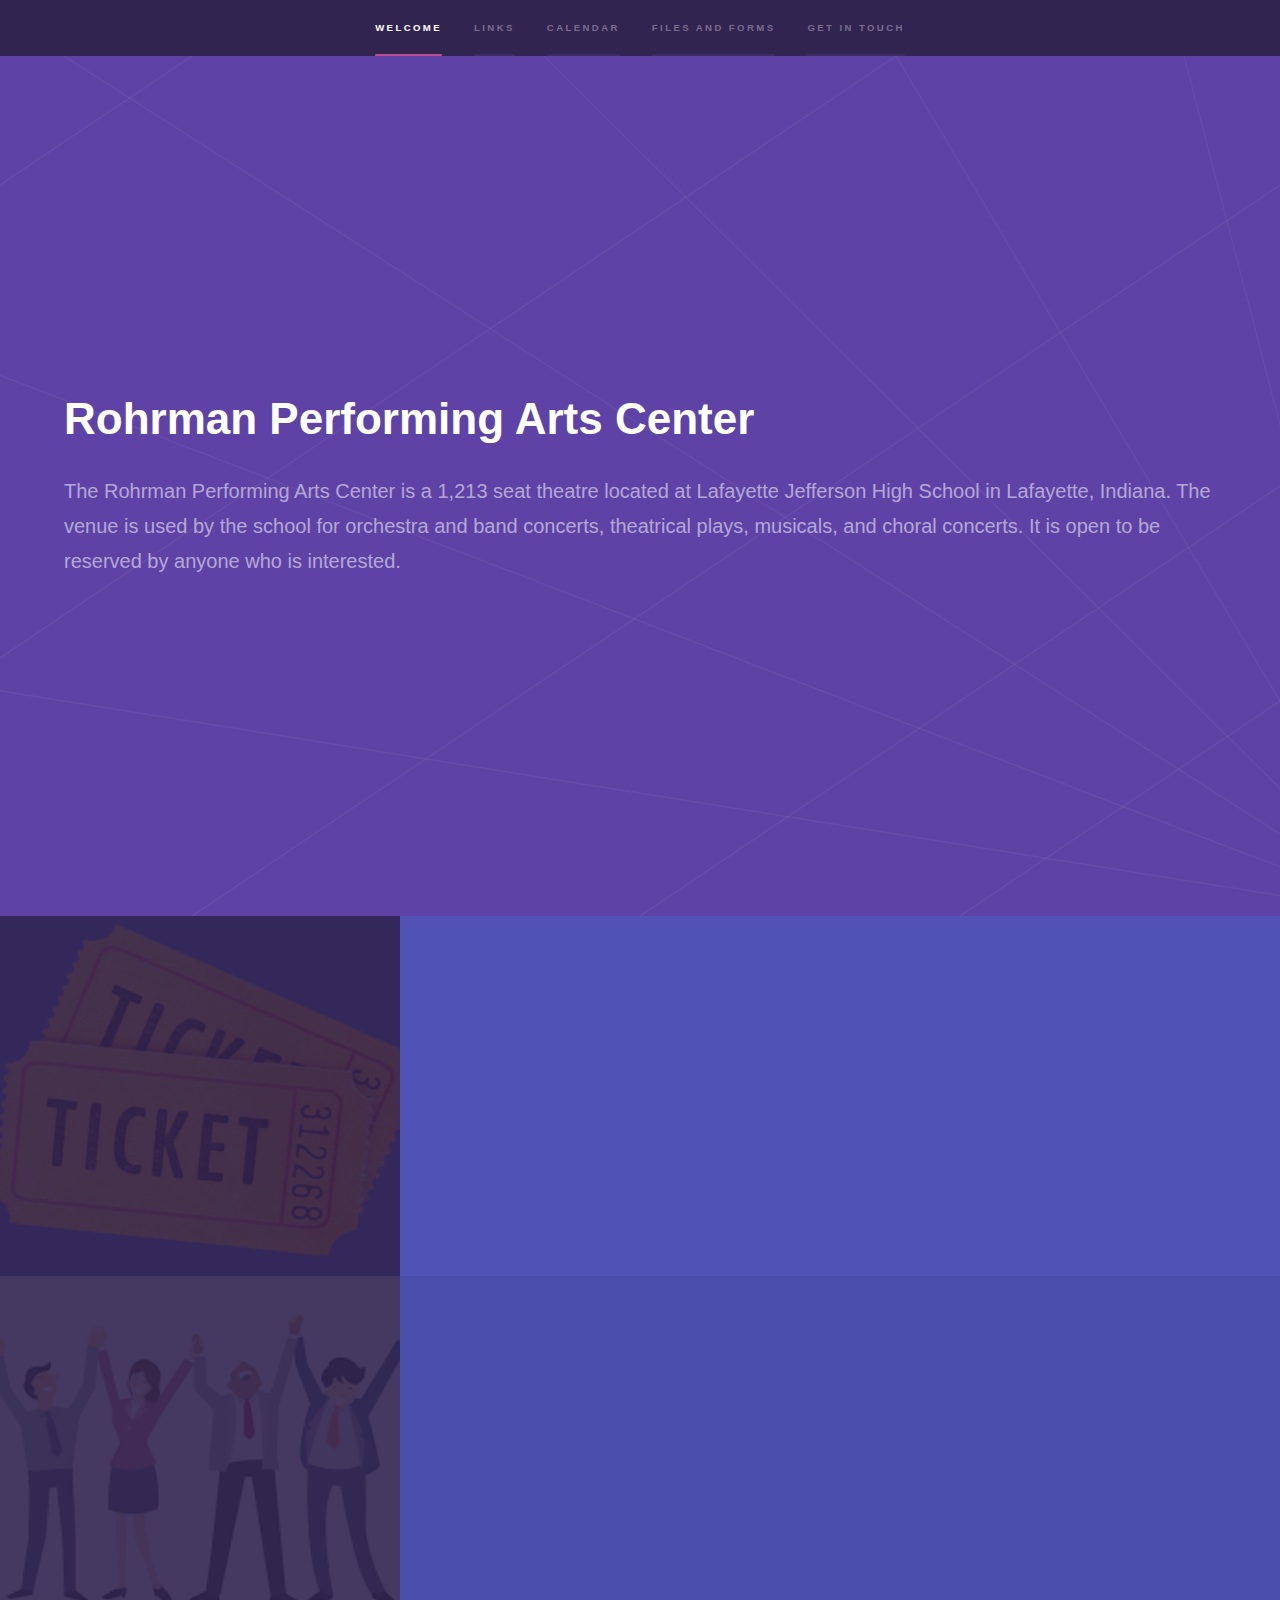
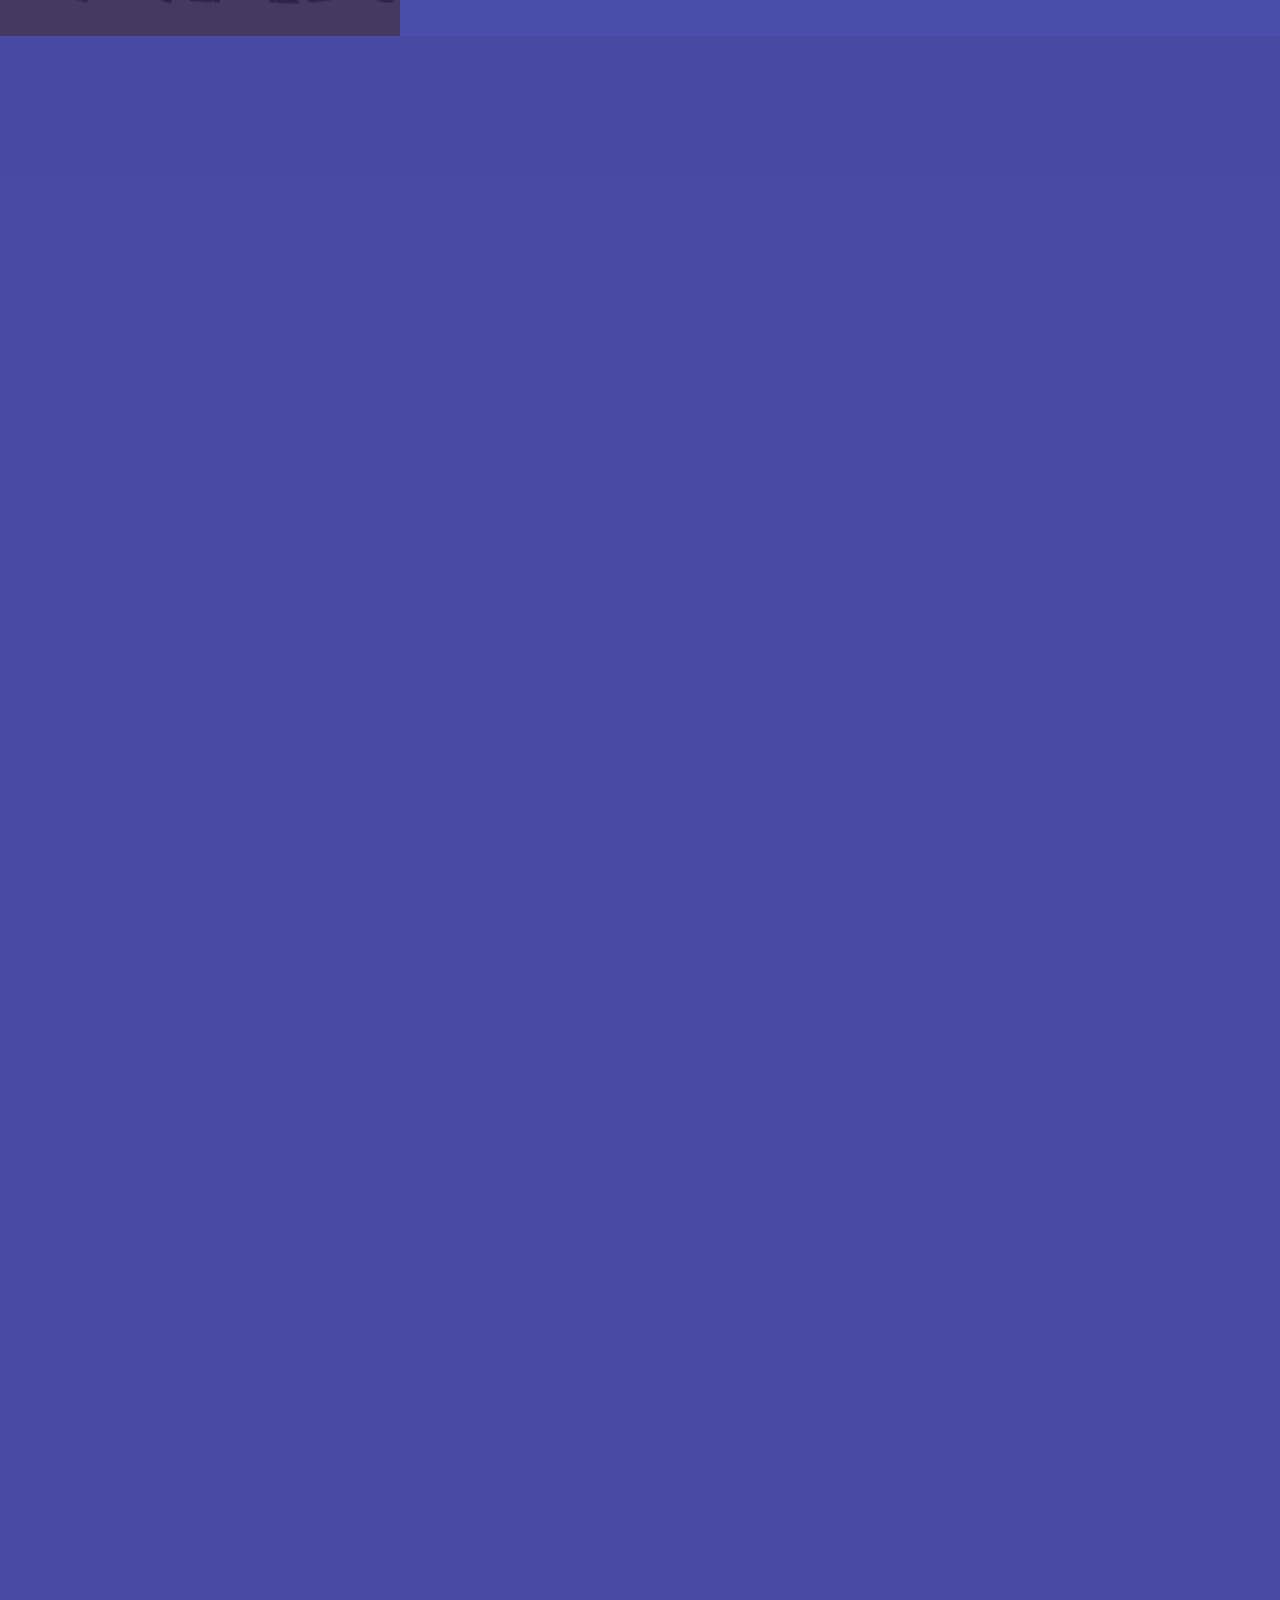
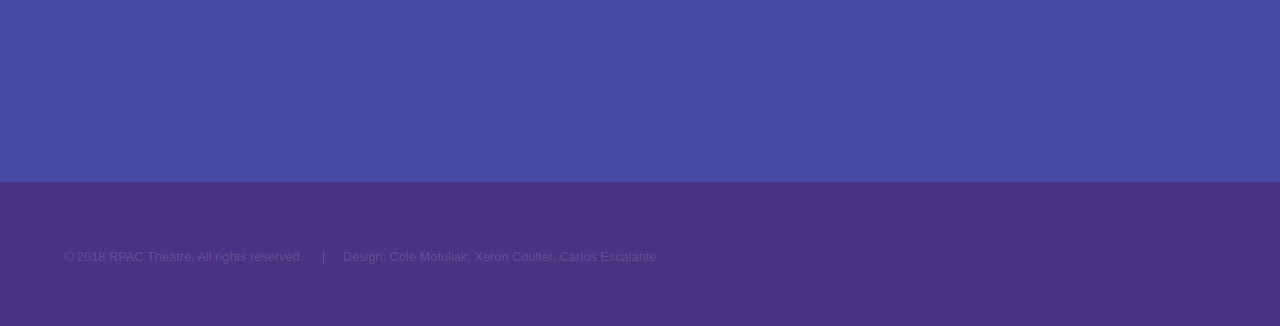
==== commit 903b5caf: "SYNC WITH FTP" ====
--- a/index.html
+++ b/index.html
@@ -85,7 +85,7 @@
 									<p>Without our wonderful theatre staff, we wouldn't be able to have all of the wonderful
 									events that we host at RPAC. Check them out by clicking the button below.</p>
 									<ul class="actions">
-										<li><a href="Staff.html" class="button">Click Here</a></li>
+										<li><a href="staff.html" class="button">Click Here</a></li>
 									</ul>
 								</div>
 							</div>
@@ -97,10 +97,13 @@
 						<div class="inner">
 							<h2>Calendar</h2>
 							
-							<p>Below is the Rohrman Performing Arts Center calendar, which has all of our events, and times the theatre is in use. This also includes times the student tech crew needs to be at the theatre for an event, rehersal, or something else.</p>
+							<p>The RPAC Calendar has been removed as we transition
+                            to having our Calendar of Events here instead.</p>
 							
 							<!--- Calendar --->
-							<iframe src="https://calendar.google.com/calendar/embed?showTitle=0&amp;showNav=0&amp;showDate=0&amp;showPrint=0&amp;showTabs=0&amp;showCalendars=0&amp;showTz=0&amp;height=600&amp;wkst=1&amp;bgcolor=%23ffffff&amp;src=rpactheatre%40gmail.com&amp;color=%237A367A&amp;ctz=America%2FNew_York" style="border-width:0" width="1000" height="500" frameborder="0" scrolling="no" class="cent"></iframe>
+							<!--- Removed 15 Aug 2018 by request from Jeremy Ruemler
+                                  Vendini calendar of events will be here in approximately
+                                  one week from today -CM --->
 
 				
 				<!--- Files and Forms --->
@@ -113,10 +116,10 @@
 									<h2>Theatre Files and Forms</h2>
 									<p>Below you will find links to theatre files & forms.</p>
 									<ul class="actions">
-										<li><a href="http://bit.ly/rpacrequest" class="button" target="_blank">RPAC Request Form</a></li>
+										<li><a href="http://bit.ly/rpactechinfo" class="button" target="_blank">RPAC Theatre Technical Info</a></li>
 										<li><a href="http://bit.ly/rpacstage" class="button" target="_blank">RPAC Stage Layout</a></li>
 										<li><a href="http://bit.ly/rpacseat" class="button" target="_blank">RPAC House Layout</a></li>
-										<li><a href="photos.html" class="button" target="_blank">RPAC Photos</a></li>
+										<li><a href="photos" class="button" target="_blank">RPAC Photos</a></li>
 									</ul>
 								</div>
 							</div>
@@ -205,4 +208,4 @@
 			</script>
 
 	</body>
-</html>+</html>
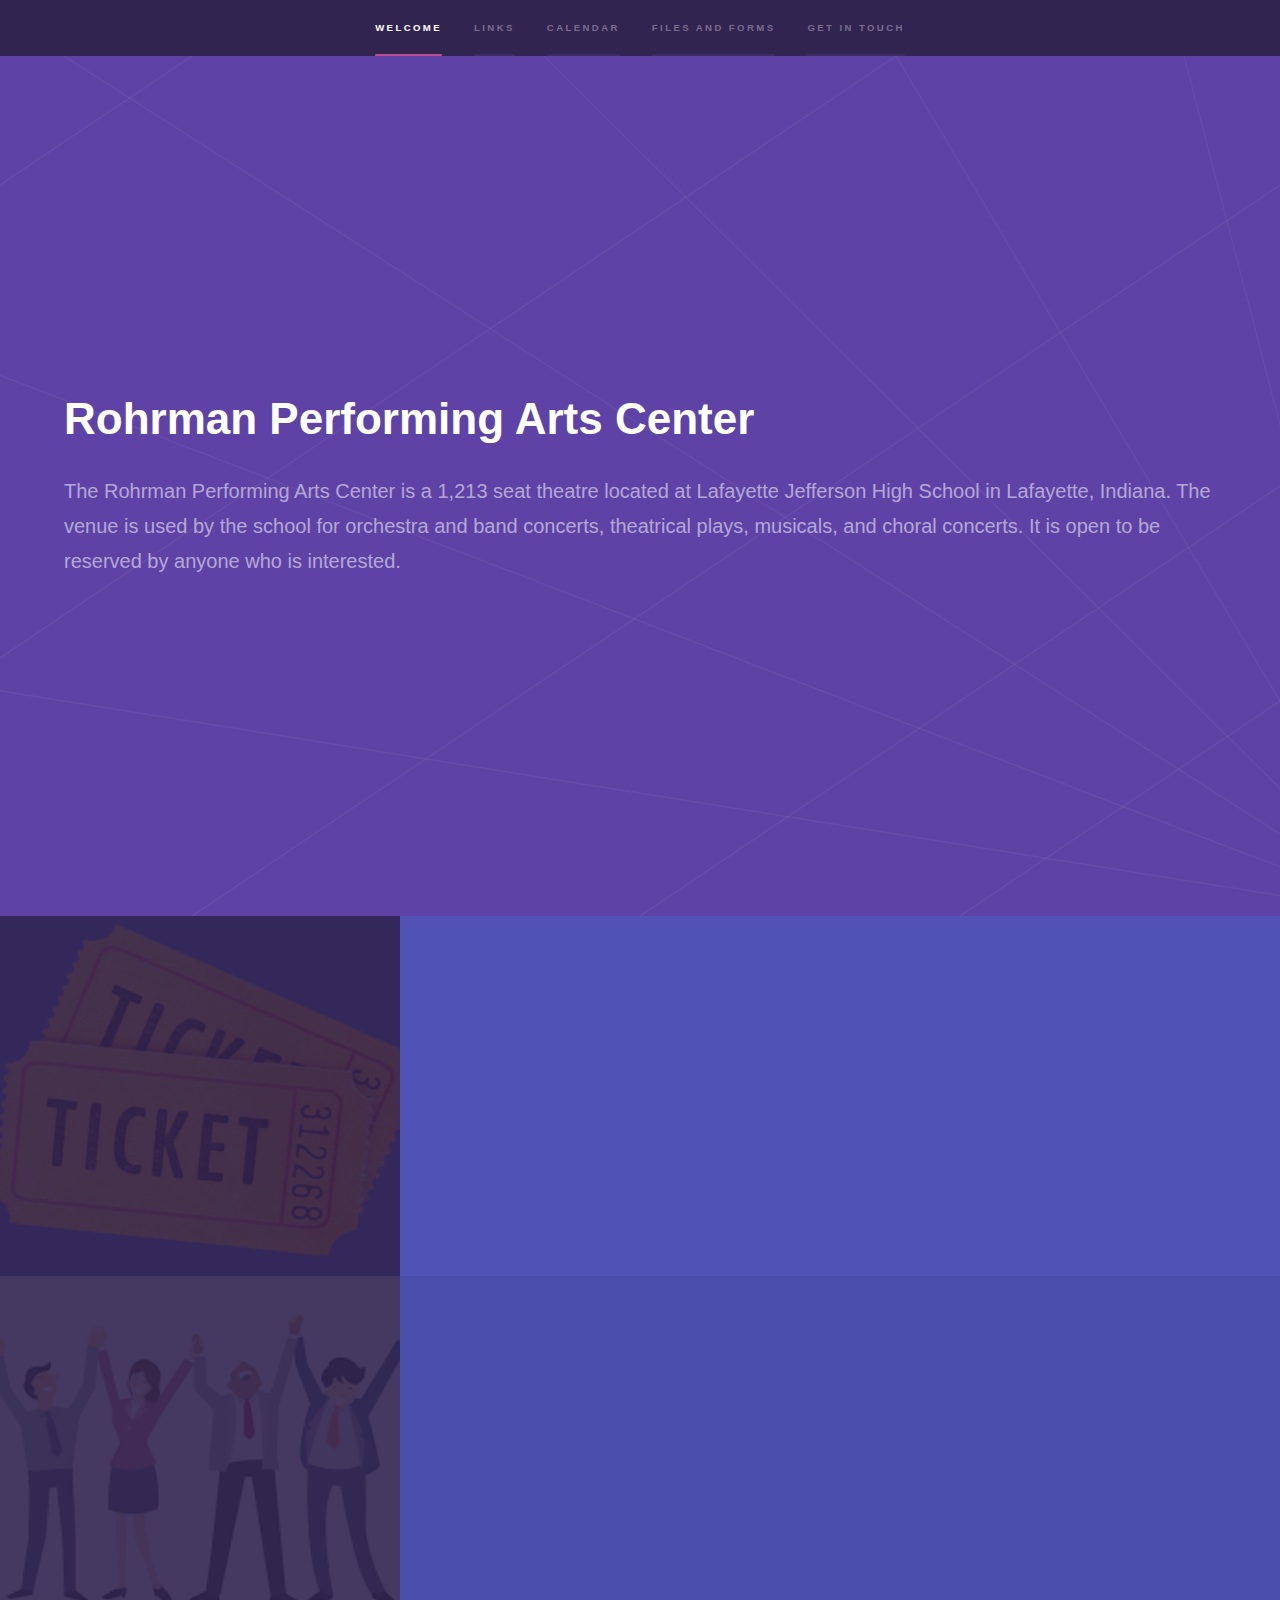
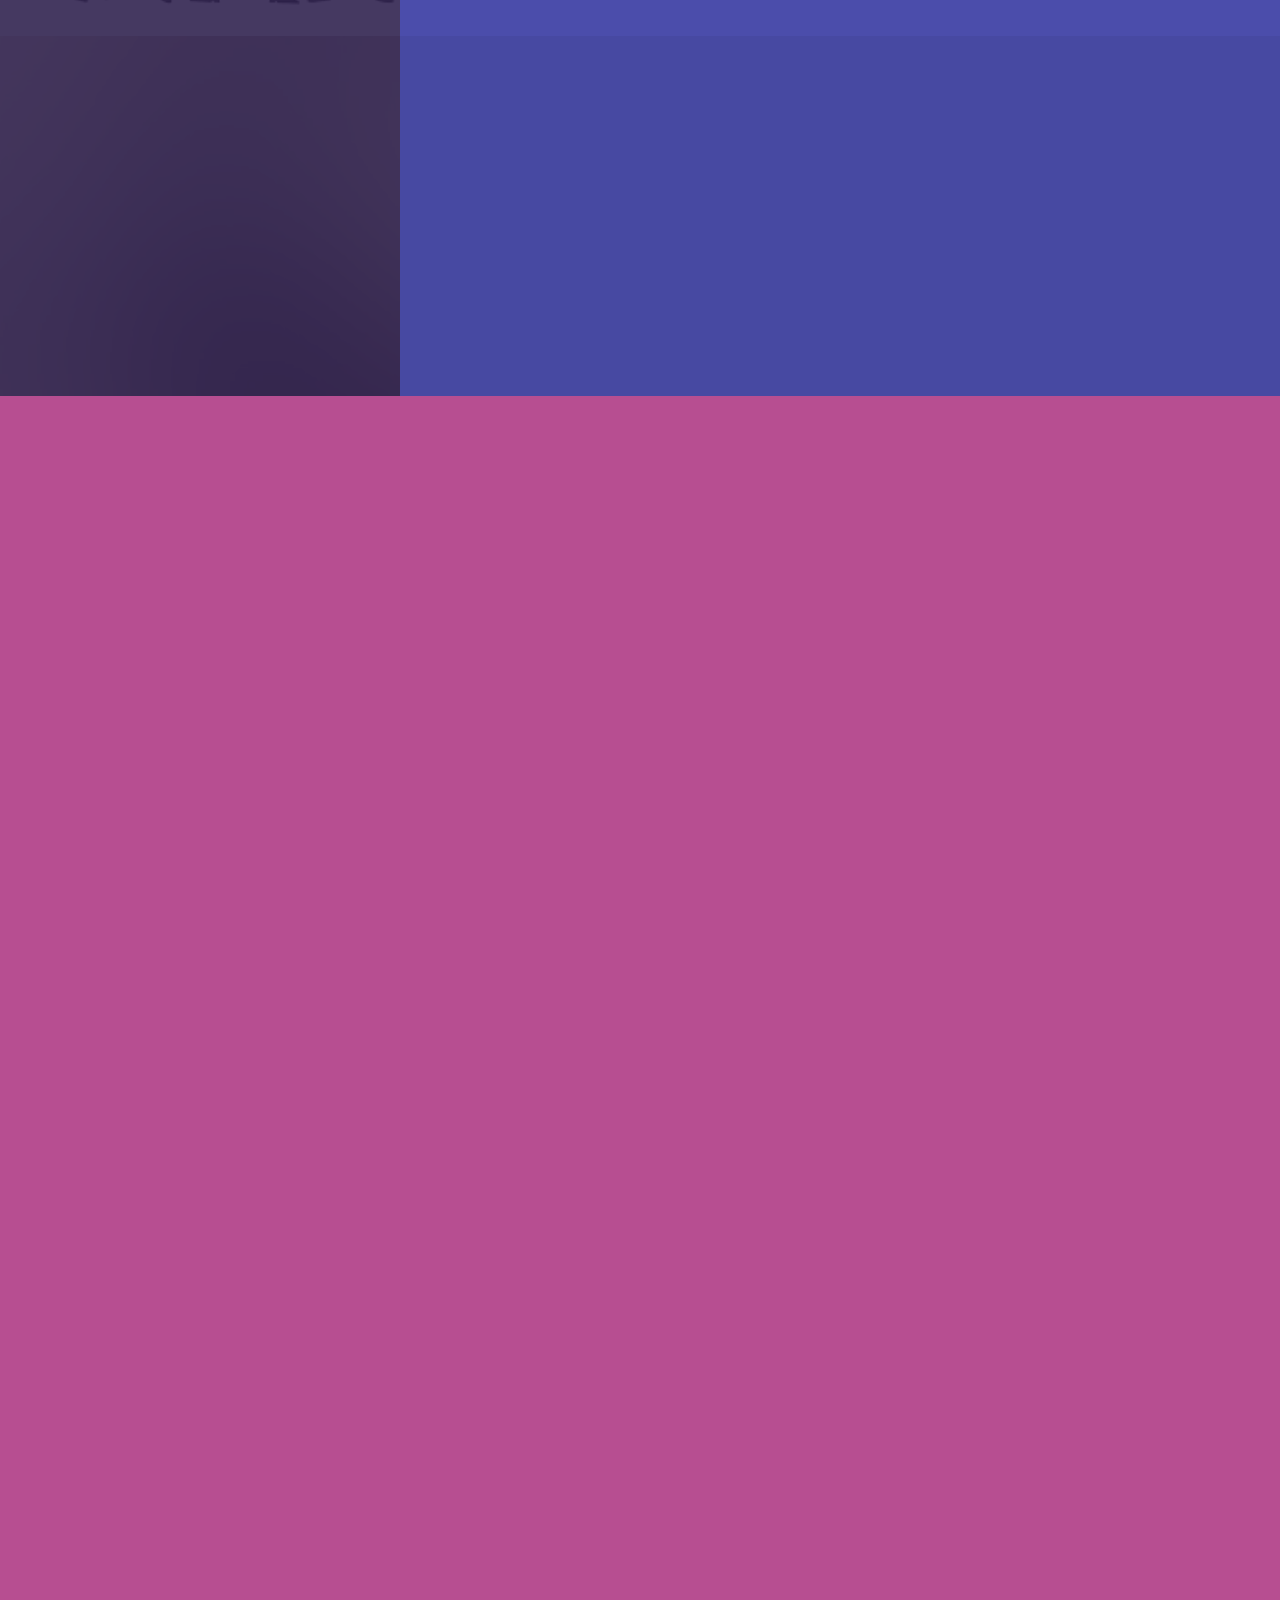
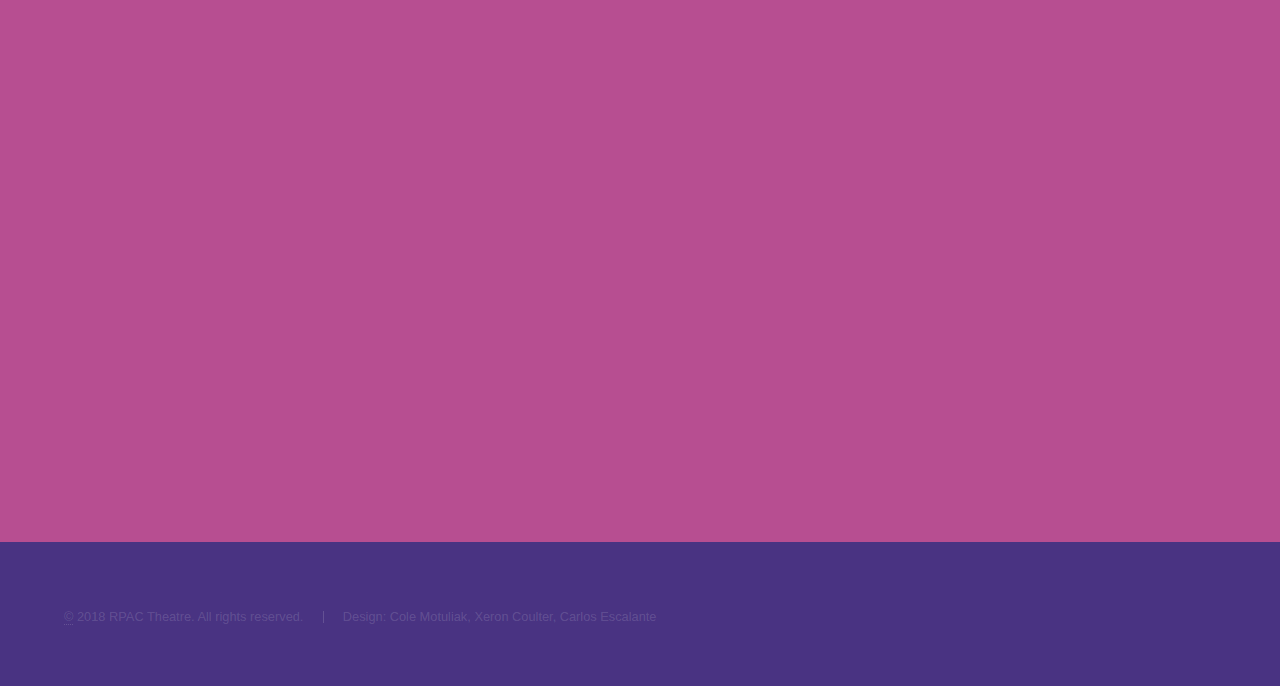
==== commit 6aec2ccd: "Sync with server" ====
--- a/index.html
+++ b/index.html
@@ -90,6 +90,19 @@
 								</div>
 							</div>
 						</section>
+
+						<section>
+							<a href="#" class="image"><img src="images/pic01.jpg" alt="" data-position="center center" /></a>
+							<div class="content">
+								<div class="inner">
+									<h2>Photos</h2>
+									<p>We love to take photos! Check out some of our production photos here!</p>
+									<ul class="actions">
+										<li><a href="photos" class="button">Click Here</a></li>
+									</ul>
+								</div>
+							</div>
+						</section>
 						
 						
 				<!-- Calendar -->
@@ -119,7 +132,6 @@
 										<li><a href="http://bit.ly/rpactechinfo" class="button" target="_blank">RPAC Theatre Technical Info</a></li>
 										<li><a href="http://bit.ly/rpacstage" class="button" target="_blank">RPAC Stage Layout</a></li>
 										<li><a href="http://bit.ly/rpacseat" class="button" target="_blank">RPAC House Layout</a></li>
-										<li><a href="photos" class="button" target="_blank">RPAC Photos</a></li>
 									</ul>
 								</div>
 							</div>
@@ -146,7 +158,7 @@
 										</li>
 										<li>
 											<h3>Email</h3>
-											<a href="mailto:rpactheatre@gmail.com">rpactheatre@gmail.com</a> 					<br> 
+											<a href="mailto:rpactheatre@gmail.com">rpactheatre@gmail.com - General Information</a> 					<br> 
 											<a href="mailto:mfernandez@gmail.com">Martin Fernandez - Theatre Manager</a>
 										</li>
 										<li>
@@ -178,7 +190,7 @@
 			<footer id="footer" class="wrapper style1-alt">
 				<div class="inner">
 					<ul class="menu">
-						<li>&copy; 2018 RPAC Theatre. All rights reserved.</li><li>Design: Cole Motuliak, Xeron Coulter, Carlos Escalante</li>
+						<li><a style="text-decoration:none;" href="http://wss.rohrmanpac.org" target="_blank">&copy;</a> 2018 RPAC Theatre. All rights reserved.</li><li>Design: Cole Motuliak, Xeron Coulter, Carlos Escalante</li>
 					</ul>
 				</div>
 			</footer>
--- a/assets/css/main.css
+++ b/assets/css/main.css
@@ -3921,7 +3921,9 @@
 		
 /* Added by Cole Motuliak */
 
-
+a.anoline {
+	text-decoration: none;
+}
 .cent {
     display: block;
     
